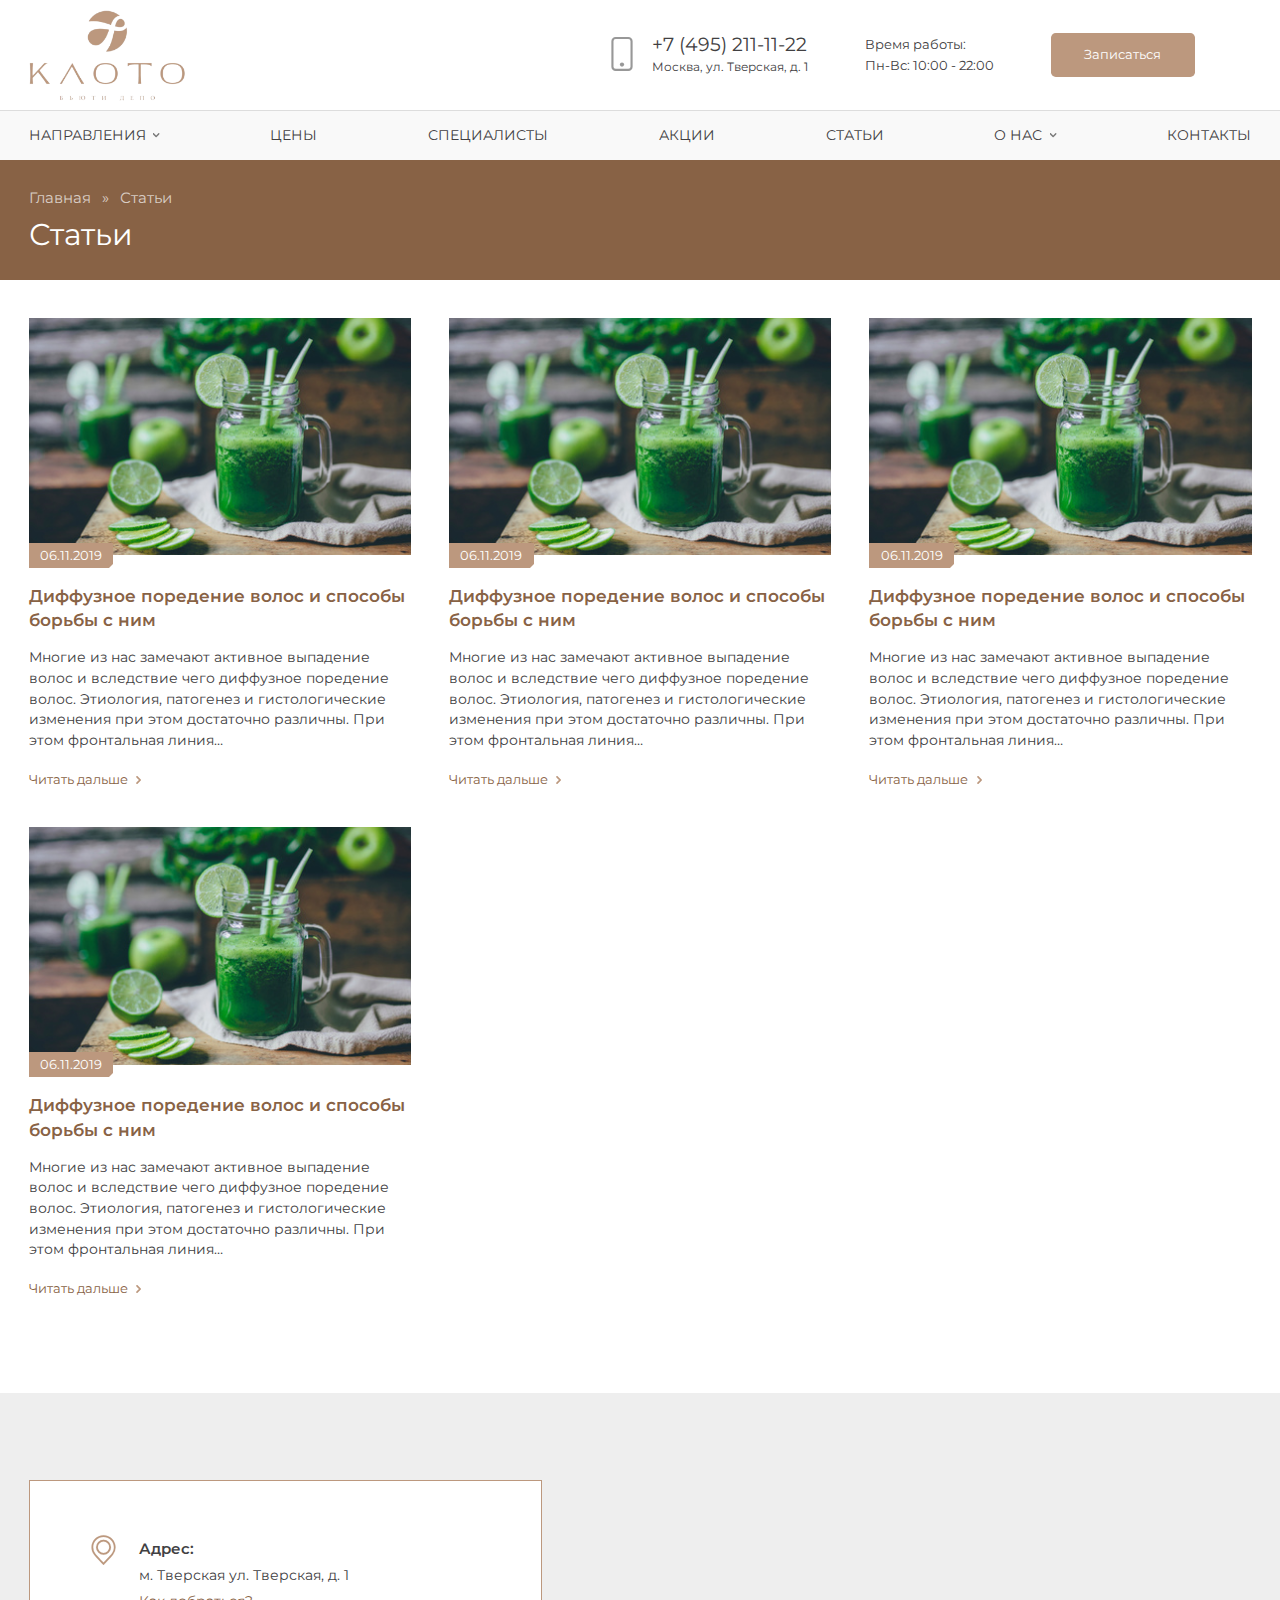
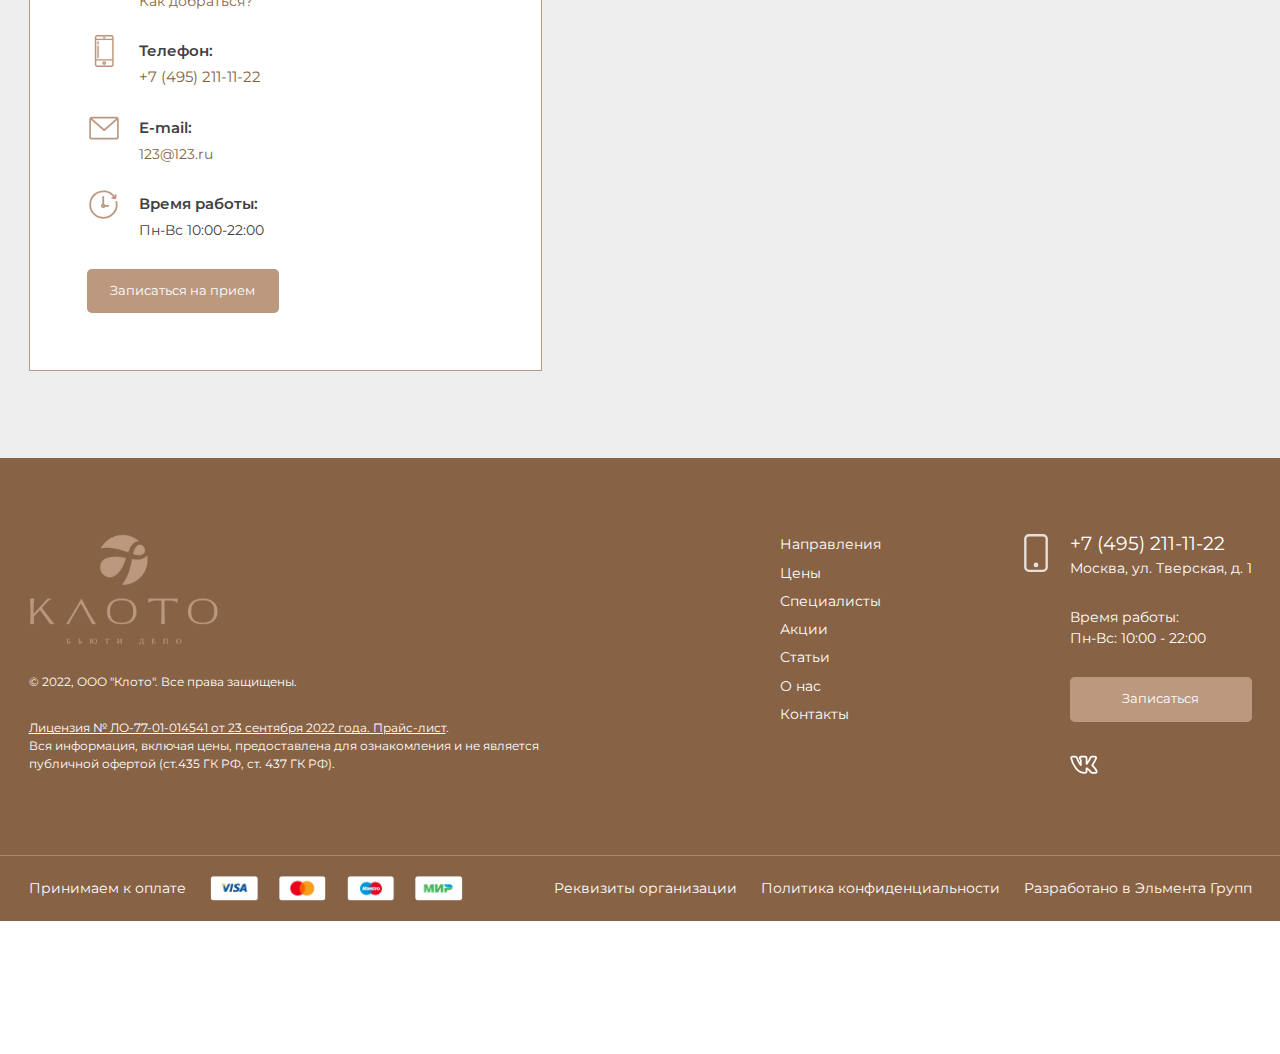
==== public/articles.htm @ b140eaf2 "first commit" ====
<!DOCTYPE html>
<html lang="ru">
    <head>
        <meta charset="utf-8">
        <title>Title</title>
        <meta name="viewport" content="width=device-width, initial-scale=1.0">

        <link rel="preconnect" href="https://fonts.googleapis.com">
        <link rel="preconnect" href="https://fonts.gstatic.com" crossorigin>
        <link href="https://fonts.googleapis.com/css2?family=Montserrat:wght@300;400;500;600;700&display=swap" rel="stylesheet">

        <link rel="stylesheet" href="./css/all.css">
    </head>
    <body>


        <div class="header-block">
            <div class="container inner">
                <a href="/" class="logo">
                    <img src="./img/logo.png" alt="">
                </a>
                <div class="contacts">
                    <div class="item phone-address">
                        <div class="item-inner">
                            <div class="phone">
                                <a href="tel:+74952111122">+7 (495) 211-11-22</a>
                            </div>
                            <div class="address">Москва, ул. Тверская, д. 1</div>
                        </div>
                    </div>
                    <div class="item work-time">
                        <div class="name">Время работы:</div>
                        <div class="value">Пн-Вс: 10:00 - 22:00</div>
                    </div>
                    <div class="item order">
                        <a href="#" data-modal-link="order-form">Записаться</a>
                    </div>

                    <div class="only-mobile">
                        <a href="#" class="mobile-menu-link" data-mobile-menu-toggle>
                            <span></span>
                            <span></span>
                            <span></span>
                        </a>
                    </div>
                </div>
            </div>
        </div>


        <div class="only-mobile">
            <div class="mobile-menu">
                <a href="#" class="close" data-mobile-menu-toggle>
                    <span class="i i-close"></span>
                </a>
                <a href="#" class="logo">
                    <img src="./img/logo.png" alt="">
                </a>
                <div class="menu">
                    <ul>
                        <li class="has-dropdown">
                            <a href="#">Направления</a>
                            <ul class="services">
                                <li><a href="#">Коррекция фигуры</a></li>
                                <li><a href="#">Диетология</a></li>
                                <li><a href="#">Эндокринология</a></li>
                                <li><a href="#">Остеопатия</a></li>
                                <li><a href="#">Гинекология</a></li>
                                <li><a href="#">Подиатрия</a></li>
                                <li><a href="#">Психология</a></li>
                                <li><a href="#">Подология</a></li>
                                <li><a href="#">Инфузионная терапия</a></li>
                                <li><a href="#">Мануальная терапия</a></li>
                                <li><a href="#">Лечебные и диагностические программы</a></li>
                                <li><a href="#">Физиотерапия</a></li>
                                <li><a href="#">ЛФК и реабилитация</a></li>
                                <li><a href="#">Реабилитация после оперативного лечения</a></li>
                                <li><a href="#">Генетика</a></li>
                                <li><a href="#">Медицинский массаж</a></li>
                                <li><a href="#">Косметология</a></li>
                            </ul>
                        </li>
                        <li><a href="#">Цены</a></li>
                        <li><a href="#">Специалисты</a></li>
                        <li><a href="#">Акции</a></li>
                        <li><a href="#">Статьи</a></li>
                        <li class="has-dropdown">
                            <a href="#">О нас</a>
                            <ul>
                                <li><a href="#">Новости</a></li>
                                <li><a href="#">Отзывы</a></li>
                            </ul>
                        </li>
                        <li><a href="#">Контакты</a></li>
                    </ul>
                </div>
                <div class="contacts">
                    <div class="item phone-address">
                        <div class="item-inner">
                            <div class="phone">
                                <a href="tel:+74952111122">+7 (495) 211-11-22</a>
                            </div>
                            <div class="address">Москва, ул. Тверская, д. 1</div>
                        </div>
                    </div>
                    <div class="item work-time">
                        <div class="name">Время работы:</div>
                        <div class="value">Пн-Вс: 10:00 - 22:00</div>
                    </div>
                </div>
            </div>
        </div>


        <div class="menu-block">
            <div class="container inner">
                <div class="menu">
                    <ul>
                        <li class="has-dropdown">
                            <a href="#">Направления</a>
                            <ul class="services">
                                <li><a href="#">Коррекция фигуры</a></li>
                                <li><a href="#">Диетология</a></li>
                                <li><a href="#">Эндокринология</a></li>
                                <li><a href="#">Остеопатия</a></li>
                                <li><a href="#">Гинекология</a></li>
                                <li><a href="#">Подиатрия</a></li>
                                <li><a href="#">Психология</a></li>
                                <li><a href="#">Подология</a></li>
                                <li><a href="#">Инфузионная терапия</a></li>
                                <li><a href="#">Мануальная терапия</a></li>
                                <li><a href="#">Лечебные и диагностические программы</a></li>
                                <li><a href="#">Физиотерапия</a></li>
                                <li><a href="#">ЛФК и реабилитация</a></li>
                                <li><a href="#">Реабилитация после оперативного лечения</a></li>
                                <li><a href="#">Генетика</a></li>
                                <li><a href="#">Медицинский массаж</a></li>
                                <li><a href="#">Косметология</a></li>
                            </ul>
                        </li>
                        <li><a href="#">Цены</a></li>
                        <li><a href="#">Специалисты</a></li>
                        <li><a href="#">Акции</a></li>
                        <li><a href="#">Статьи</a></li>
                        <li class="has-dropdown">
                            <a href="#">О нас</a>
                            <ul>
                                <li><a href="#">Новости</a></li>
                                <li><a href="#">Отзывы</a></li>
                            </ul>
                        </li>
                        <li><a href="#">Контакты</a></li>
                    </ul>
                </div>
            </div>
        </div>


        <div class="page-header-block">
            <div class="container">
                <ul class="breadcrumb">
                    <li><a href="#">Главная</a></li>
                    <li>Статьи</li>
                </ul>
                <h1>Статьи</h1>
            </div>
        </div>


        <div class="articles-page page">
            <div class="container">

                <div class="articles-grid">

                    <div class="articles-grid-item">
                        <div class="img">
                            <a href="#">
                                <img src="./img/article.jpg" alt="">
                            </a>
                        </div>
                        <div class="info">
                            <div class="date">06.11.2019</div>
                            <div class="name">
                                <a href="#">Диффузное поредение волос и способы борьбы с ним</a>
                            </div>
                            <div class="text">
                                Многие из нас замечают активное выпадение волос и вследствие чего диффузное поредение волос. Этиология, патогенез и гистологические изменения при
                                этом достаточно различны. При этом фронтальная линия…
                            </div>
                        </div>
                        <div class="more">
                            <a href="#">Читать дальше</a>
                        </div>
                    </div>

                    <div class="articles-grid-item">
                        <div class="img">
                            <a href="#">
                                <img src="./img/article.jpg" alt="">
                            </a>
                        </div>
                        <div class="info">
                            <div class="date">06.11.2019</div>
                            <div class="name">
                                <a href="#">Диффузное поредение волос и способы борьбы с ним</a>
                            </div>
                            <div class="text">
                                Многие из нас замечают активное выпадение волос и вследствие чего диффузное поредение волос. Этиология, патогенез и гистологические изменения при
                                этом достаточно различны. При этом фронтальная линия…
                            </div>
                        </div>
                        <div class="more">
                            <a href="#">Читать дальше</a>
                        </div>
                    </div>

                    <div class="articles-grid-item">
                        <div class="img">
                            <a href="#">
                                <img src="./img/article.jpg" alt="">
                            </a>
                        </div>
                        <div class="info">
                            <div class="date">06.11.2019</div>
                            <div class="name">
                                <a href="#">Диффузное поредение волос и способы борьбы с ним</a>
                            </div>
                            <div class="text">
                                Многие из нас замечают активное выпадение волос и вследствие чего диффузное поредение волос. Этиология, патогенез и гистологические изменения при
                                этом достаточно различны. При этом фронтальная линия…
                            </div>
                        </div>
                        <div class="more">
                            <a href="#">Читать дальше</a>
                        </div>
                    </div>

                    <div class="articles-grid-item">
                        <div class="img">
                            <a href="#">
                                <img src="./img/article.jpg" alt="">
                            </a>
                        </div>
                        <div class="info">
                            <div class="date">06.11.2019</div>
                            <div class="name">
                                <a href="#">Диффузное поредение волос и способы борьбы с ним</a>
                            </div>
                            <div class="text">
                                Многие из нас замечают активное выпадение волос и вследствие чего диффузное поредение волос. Этиология, патогенез и гистологические изменения при
                                этом достаточно различны. При этом фронтальная линия…
                            </div>
                        </div>
                        <div class="more">
                            <a href="#">Читать дальше</a>
                        </div>
                    </div>

                </div>

            </div>
        </div>


        <div class="contacts-block block" data-block>
            <div class="content">
                <div class="map" data-coords='[55.786761, 37.5568507]'></div>

                <div class="container inner">
                    <div class="info">
                        <div class="main">
                            <div class="contacts-box">
                                <div class="item item-address">
                                    <div class="name">Адрес:</div>
                                    <div class="value">м. Тверская ул. Тверская, д. 1</div>
                                    <a href="#" class="how-reach-toggle">Как добраться?</a>
                                </div>
                                <div class="item item-phone">
                                    <div class="name">Телефон:</div>
                                    <div class="phone">
                                        <a href="tel:+74952111122">+7 (495) 211-11-22</a>
                                    </div>
                                </div>
                                <div class="item item-email">
                                    <div class="name">E-mail:</div>
                                    <div class="value">
                                        <a href="mailto:123@123.ru">123@123.ru</a>
                                    </div>
                                </div>
                                <div class="item item-work-time">
                                    <div class="name">Время работы:</div>
                                    <div class="value">Пн-Вс 10:00-22:00</div>
                                </div>
                            </div>
                            <div class="order flex">
                                <a href="#" class="button" data-modal-link="order-form">Записаться на прием</a>
                            </div>
                        </div>
                        <div class="how-reach">
                            <div class="contacts-box">
                                <div class="item item-car">
                                    <div class="name">На автомобиле</div>
                                    <div class="value">
                                        Из центра едем по 1й Тверской-Ямской, в конце эстакады у Белорусского вокзала съезжаем на дублёр Ленинградского проспекта. Через 600 метров
                                        поворачиваем направо, на ул. Правды. Институт здоровья "Vitality" находится на правой стороне улицы через 100 метров после поворота.
                                    </div>
                                </div>
                                <div class="item item-bus">
                                    <div class="name">Общественным транспортом</div>
                                    <div class="value">
                                        м. Белорусская (кольцевая). Выход №2 на ул. Грузинский Вал. Идём на эстакаду над ЖД путями. Переходим на дублёр Ленинградского проспекта. Идём
                                        вдоль до поворота направо на ул. Правды. Институт здоровья "Vitality" находится через 100 метров по правой стороне улицы.
                                    </div>
                                    <div class="back">
                                        <a href="#" class="how-reach-toggle">Назад к контактам</a>
                                    </div>
                                </div>
                            </div>
                        </div>
                    </div>
                </div>
            </div>
        </div>


        <div class="footer-block block">
            <div class="header">
                <div class="inner container">
                    <div class="info">
                        <a href="#" class="logo">
                            <img src="./img/logo.png" alt="">
                        </a>
                        <div class="copyright">
                            © 2022, ООО "Клото".
                            Все права защищены.
                        </div>
                        <div class="license">
                            <a href="#">Лицензия № ЛО-77-01-014541 от 23 сентября 2022 года. Прайс-лист</a>. <br>
                            Вся информация, включая цены, предоставлена для ознакомления и не является публичной офертой (ст.435 ГК РФ, cт. 437 ГК РФ).
                        </div>
                    </div>
                    <div class="menu">
                        <ul>
                            <li><a href="#">Направления</a></li>
                            <li><a href="#">Цены</a></li>
                            <li><a href="#">Специалисты</a></li>
                            <li><a href="#">Акции</a></li>
                            <li><a href="#">Статьи</a></li>
                            <li><a href="#">О нас</a></li>
                            <li><a href="#">Контакты</a></li>
                        </ul>
                    </div>
                    <div class="contacts">
                        <div class="items">
                            <div class="item phone">
                                <a href="tel:+74952111122">+7 (495) 211-11-22</a>
                            </div>
                            <div class="item address">
                                Москва, ул. Тверская, д. 1
                            </div>
                            <div class="item work-time">
                                <div class="label">Время работы:</div>
                                <div class="value">Пн-Вс: 10:00 - 22:00</div>
                            </div>
                            <div class="item order">
                                <a href="#" class="button" data-modal-link="order-form">Записаться</a>
                            </div>
                            <div class="item social">
                                <a href="#" class="social-vk"></a>
                            </div>
                        </div>
                    </div>
                </div>
            </div>
            <div class="footer">
                <div class="container inner">
                    <div class="payment-methods">
                        <div class="label">Принимаем к оплате</div>
                        <div class="items">
                            <div class="item">
                                <img src="./img/visa.png" alt="">
                            </div>
                            <div class="item">
                                <img src="./img/ma.png" alt="">
                            </div>
                            <div class="item">
                                <img src="./img/ae.png" alt="">
                            </div>
                            <div class="item">
                                <img src="./img/mir.png" alt="">
                            </div>
                        </div>
                    </div>
                    <div class="menu">
                        <ul>
                            <li><a href="#">Реквизиты организации</a></li>
                            <li><a href="#">Политика конфиденциальности</a></li>
                            <li><a href="#">Разработано в Эльмента Групп</a></li>
                        </ul>
                    </div>
                </div>
            </div>
        </div>


        <div data-modal="order-form"
             data-modal-width="650"
             data-modal-title="Записаться на прием"
        >
            <div class="modal-icon">
                <div class="lines"></div>
                <div class="i i-order"></div>
                <div class="lines"></div>
            </div>

            <form action="#" class="order-form">
                <div class="form-group">
                    <input type="text" name="name" placeholder="Ваше имя">
                </div>
                <div class="form-group">
                    <input type="text" name="phone" placeholder="Ваш телефон">
                </div>
                <div class="form-group item-rules">
                    Нажимая на кнопку "Записаться", вы подтверждаете согласие с условиями <a href="#" target="_blank">Политики конфиденциальности</a>
                </div>
                <div class="form-group">
                    <button type="submit">Записаться</button>
                </div>
            </form>
        </div>

        <script src="https://api-maps.yandex.ru/2.1/?apikey=b45157fe-9225-448d-a63f-2ba1bcfaf1ac&lang=ru_RU" type="text/javascript"></script>

        <script src="./js/all.js"></script>
    </body>
</html>
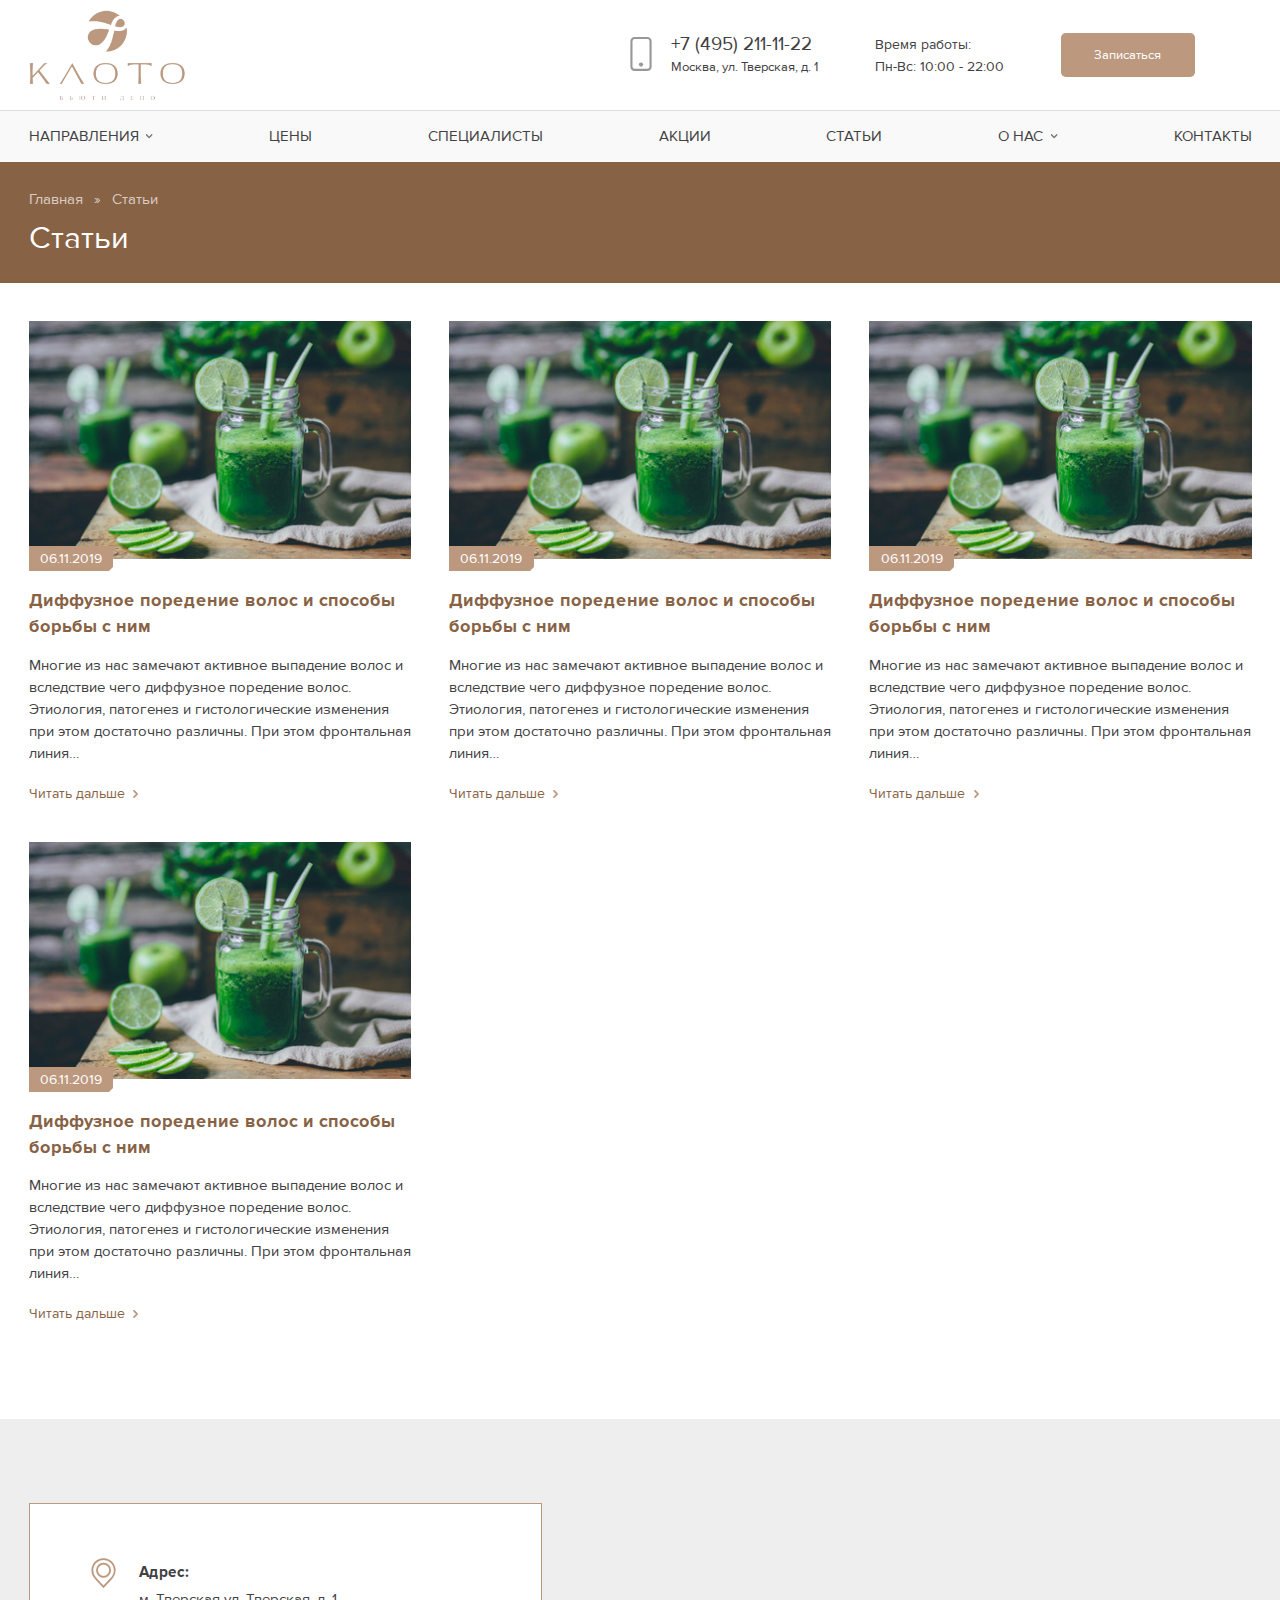
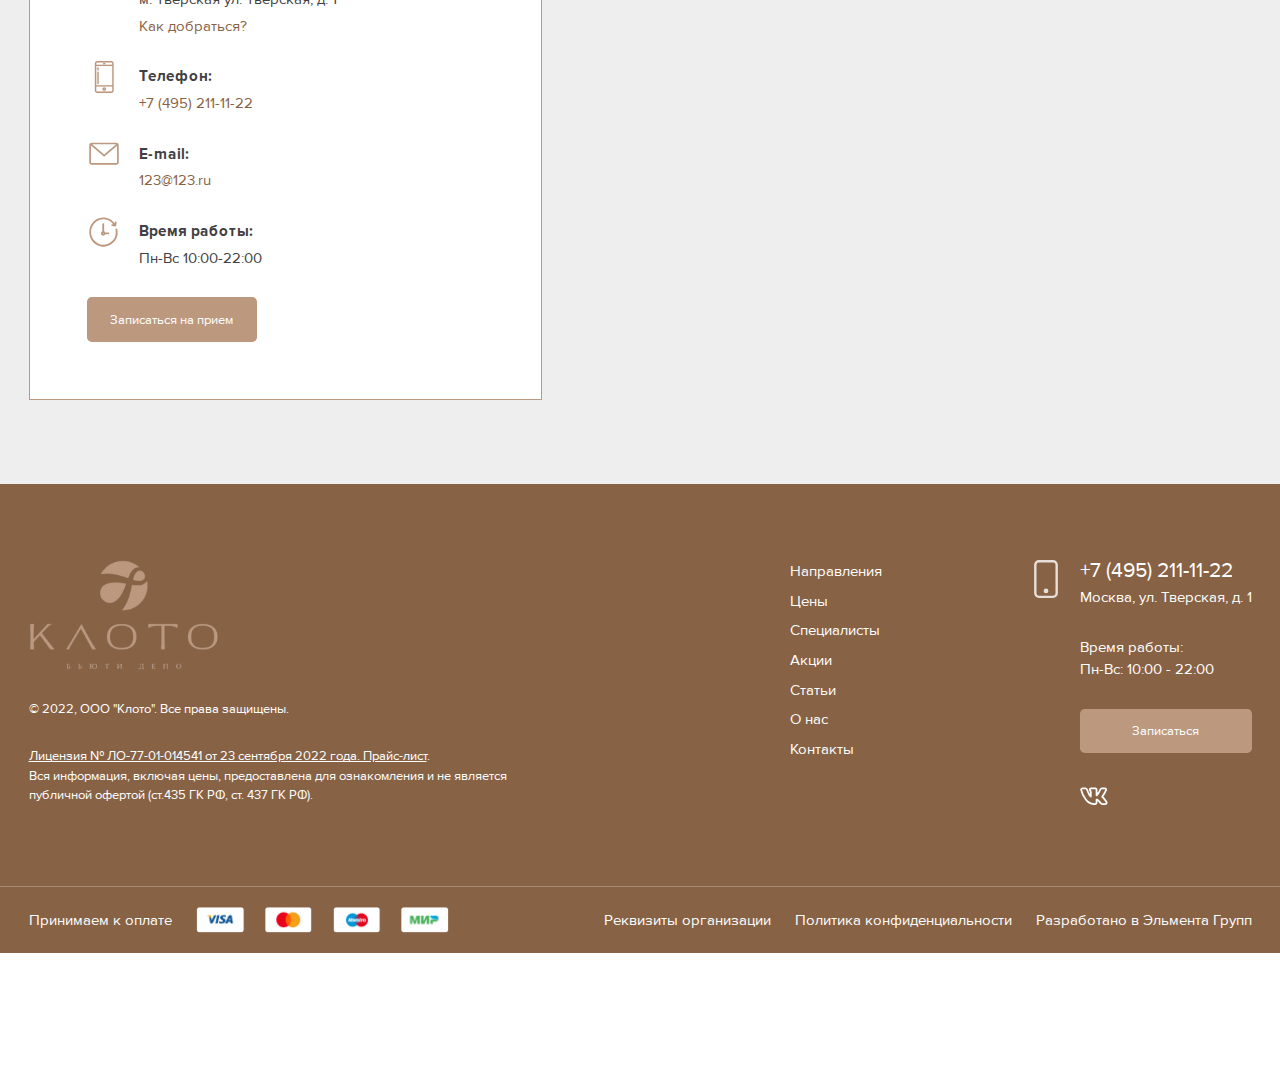
==== commit 96e7ac70: "fixes" ====
--- a/public/articles.htm
+++ b/public/articles.htm
@@ -5,9 +5,7 @@
         <title>Title</title>
         <meta name="viewport" content="width=device-width, initial-scale=1.0">
 
-        <link rel="preconnect" href="https://fonts.googleapis.com">
-        <link rel="preconnect" href="https://fonts.gstatic.com" crossorigin>
-        <link href="https://fonts.googleapis.com/css2?family=Montserrat:wght@300;400;500;600;700&display=swap" rel="stylesheet">
+
 
         <link rel="stylesheet" href="./css/all.css">
     </head>
--- a/public/css/all.css
+++ b/public/css/all.css
@@ -1,3 +1,3 @@
-a,abbr,acronym,address,applet,article,aside,audio,b,big,blockquote,body,canvas,caption,center,cite,code,dd,del,details,dfn,div,dl,dt,em,embed,fieldset,figcaption,figure,footer,form,h1,h2,h3,h4,h5,h6,header,hgroup,html,i,iframe,img,ins,kbd,label,legend,li,mark,menu,nav,object,ol,output,p,pre,q,ruby,s,samp,section,small,span,strike,strong,sub,summary,sup,table,tbody,td,tfoot,th,thead,time,tr,tt,u,ul,var,video{border:0;font-size:100%;font:inherit;margin:0;padding:0;vertical-align:baseline}article,aside,details,figcaption,figure,footer,header,hgroup,menu,nav,section{display:block}body{line-height:1}ol,ul{list-style:none}blockquote,q{quotes:none}blockquote:after,blockquote:before,q:after,q:before{content:"";content:none}table{border-collapse:collapse;border-spacing:0}body{--color-main:#bc987e;--color-main-hover:#ad8364;--color-main-dark:#886245;--color-main-light:#f3dccc;--color-main-light-extra:#fff8f5;--color-dark:#414042}@font-face{font-display:swap;font-family:Open Sans;font-style:normal;font-weight:300;src:local("Open Sans Light"),local("OpenSans-Light"),url("[data-uri]") format("truetype")}@font-face{font-display:swap;font-family:Open Sans;font-style:normal;font-weight:500;src:local("Open Sans Medium"),local("OpenSans-Medium"),url("[data-uri]") format("truetype")}@font-face{font-display:swap;font-family:Open Sans;font-style:normal;font-weight:600;src:local("Open Sans SemiBold"),local("OpenSans-SemiBold"),url("[data-uri]") format("truetype")}@font-face{font-display:swap;font-family:Open Sans;font-style:normal;font-weight:400;src:local("Open Sans Regular"),local("OpenSans-Regular"),url("[data-uri]") format("truetype")}@font-face{font-display:swap;font-family:Open Sans;font-style:normal;font-weight:700;src:local("Open Sans Bold"),local("OpenSans-Bold"),url("[data-uri]") format("truetype")}@font-face{font-display:swap;font-family:Roboto;font-style:normal;font-weight:500;src:local("Roboto Medium"),local("Roboto-Medium"),url("[data-uri]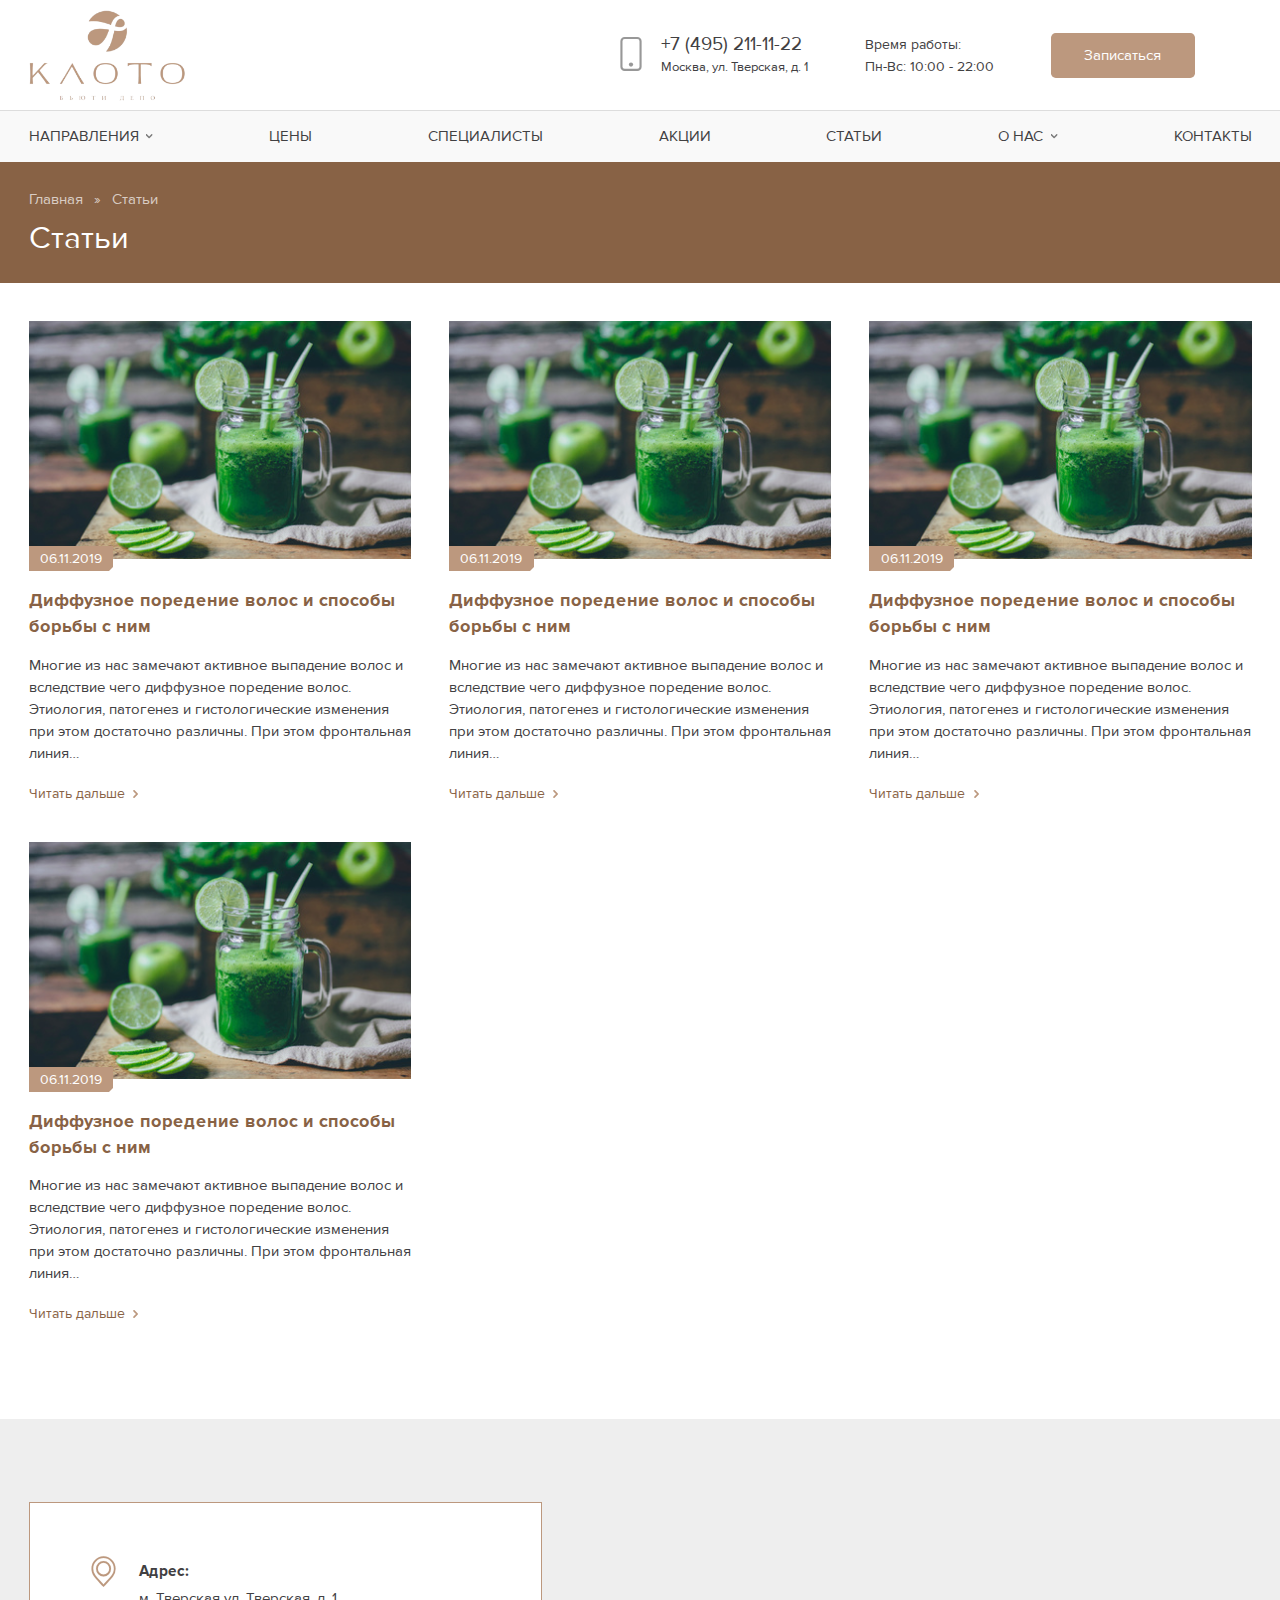
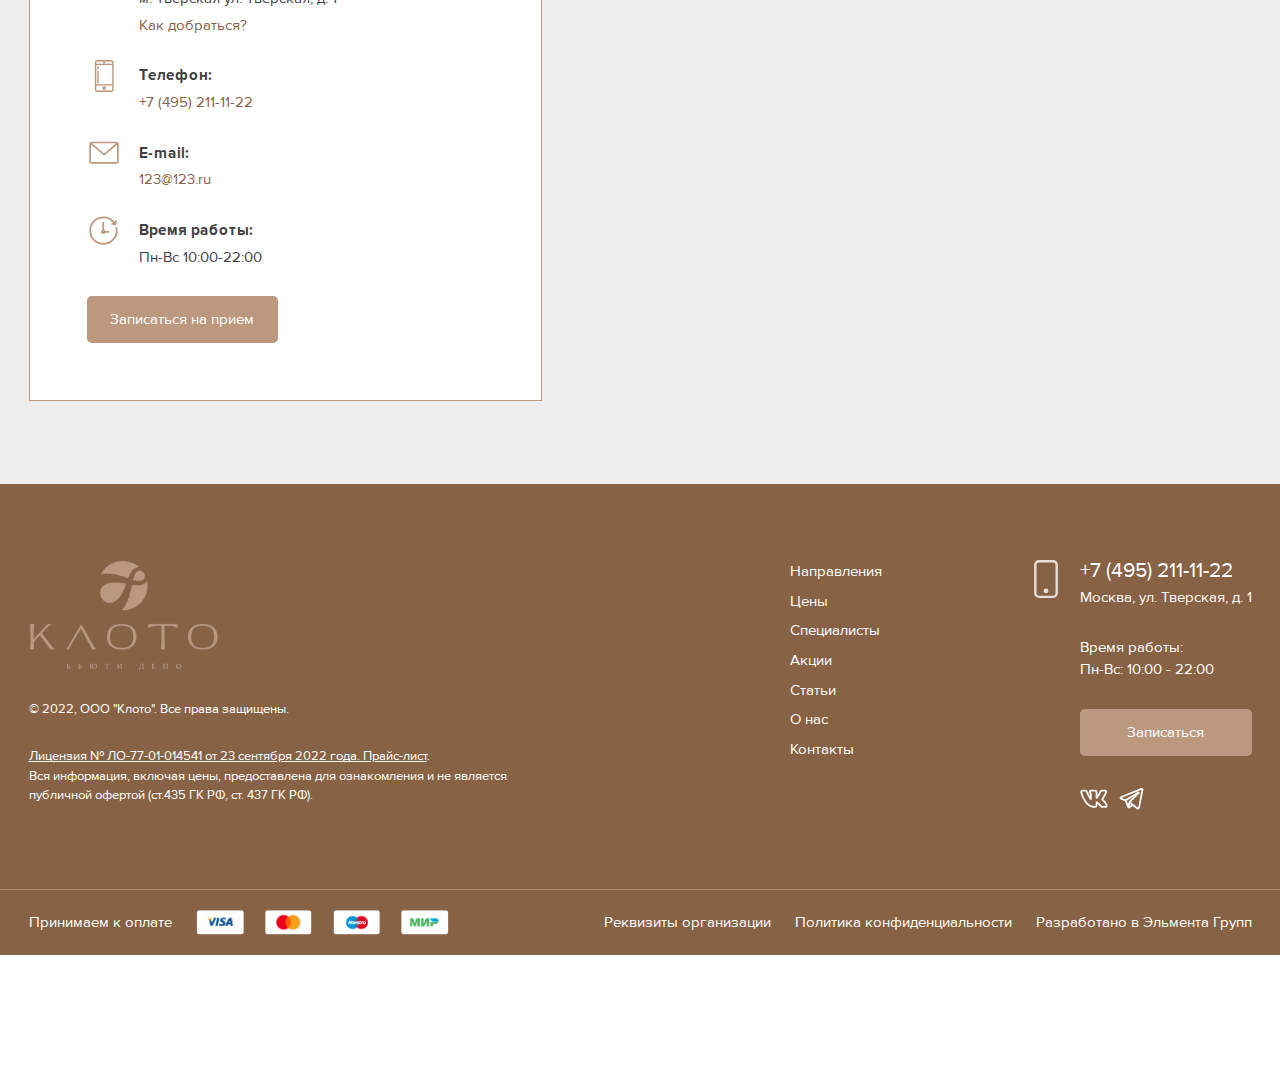
==== commit 0c41a5e2: "fixes" ====
--- a/public/articles.htm
+++ b/public/articles.htm
@@ -365,6 +365,7 @@
                             </div>
                             <div class="item social">
                                 <a href="#" class="social-vk"></a>
+                                <a href="#" class="social-telegram"></a>
                             </div>
                         </div>
                     </div>
--- a/public/css/all.css
+++ b/public/css/all.css
@@ -1,3 +1,3 @@
 a,abbr,acronym,address,applet,article,aside,audio,b,big,blockquote,body,canvas,caption,center,cite,code,dd,del,details,dfn,div,dl,dt,em,embed,fieldset,figcaption,figure,footer,form,h1,h2,h3,h4,h5,h6,header,hgroup,html,i,iframe,img,ins,kbd,label,legend,li,mark,menu,nav,object,ol,output,p,pre,q,ruby,s,samp,section,small,span,strike,strong,sub,summary,sup,table,tbody,td,tfoot,th,thead,time,tr,tt,u,ul,var,video{border:0;font-size:100%;font:inherit;margin:0;padding:0;vertical-align:baseline}article,aside,details,figcaption,figure,footer,header,hgroup,menu,nav,section{display:block}body{line-height:1}ol,ul{list-style:none}blockquote,q{quotes:none}blockquote:after,blockquote:before,q:after,q:before{content:"";content:none}table{border-collapse:collapse;border-spacing:0}body{--color-main:#bc987e;--color-main-hover:#ad8364;--color-main-dark:#886245;--color-main-light:#f3dccc;--color-main-light-extra:#fff8f5;--color-main-light-bg:#f8e8df;--color-dark:#414042}@font-face{font-display:swap;font-family:APCGaramondC;font-style:normal;font-weight:400;src:local("APCGaramondC"),url("[data-uri]") format("truetype")}@font-face{font-display:swap;font-family:Proxima Nova;font-style:normal;font-weight:700;src:local("Proxima Nova Bold"),local("ProximaNova-Bold"),url("[data-uri]") format("truetype")}@font-face{font-display:swap;font-family:Proxima Nova;font-style:normal;font-weight:400;src:local("Proxima Nova Regular"),local("ProximaNova-Regular"),url("[data-uri]") format("truetype")}.i{background-position:50%;background-repeat:no-repeat;background-size:100% 100%;display:block;height:20px;width:20px}.i-order{background-image:url("data:image/svg+xml;charset=utf-8,%3Csvg width='33.736' height='33.736' viewBox='0 -0.11 33.736 33.736' xmlns='http://www.w3.org/2000/svg'%3E%3Cg fill='%23BC987E'%3E%3Cpath d='M1.001 33.519a1 1 0 0 1-.528-1.85c.141-.088 14.151-8.859 17.653-17.833a1 1 0 0 1 1.863.727c-3.745 9.6-17.863 18.434-18.462 18.8a.993.993 0 0 1-.526.156Z'/%3E%3Cpath d='m4.274 30.674-.017-1.09a28.119 28.119 0 0 1 4.178-14.957l.3-.441h3.806l-.923-2.983.293-.4C17.522 3.069 27.203.695 31.105.033a2.261 2.261 0 0 1 2.621 2.408c-1.791 25.095-28.105 28.1-28.371 28.125Zm5.547-14.488a26.983 26.983 0 0 0-3.554 12.23c4.909-.811 23.983-5.3 25.469-26.121a.275.275 0 0 0-.09-.232.224.224 0 0 0-.2-.06c-3.59.608-12.393 2.752-17.614 9.575l.776 2.529a1.607 1.607 0 0 1-1.536 2.079Z'/%3E%3C/g%3E%3C/svg%3E")}.i-certificate{background-image:url("data:image/svg+xml;charset=utf-8,%3Csvg width='30' height='30' fill='none' xmlns='http://www.w3.org/2000/svg'%3E%3Cg clip-path='url(%23a)' fill='%23BC987E'%3E%3Cpath d='M27.316 0H2.685a.477.477 0 0 0-.474.474v29.052c0 .26.215.474.474.474h24.631a.477.477 0 0 0 .474-.474V.474A.477.477 0 0 0 27.316 0Zm-.473 29.053H3.158V.947h23.684v28.106Z'/%3E%3Cpath d='M5.64 14.81h18.72a.477.477 0 0 0 .474-.473.477.477 0 0 0-.473-.474H5.64a.477.477 0 0 0-.474.474c0 .259.215.474.474.474ZM5.64 17.457h18.72a.477.477 0 0 0 .474-.474.477.477 0 0 0-.473-.473H5.64a.477.477 0 0 0-.474.473c0 .26.215.474.474.474ZM5.64 20.053h18.72a.477.477 0 0 0 .474-.474.477.477 0 0 0-.473-.474H5.64a.477.477 0 0 0-.474.474c0 .26.215.474.474.474ZM5.64 22.648h18.72a.477.477 0 0 0 .474-.473.477.477 0 0 0-.473-.474H5.64a.477.477 0 0 0-.474.474c0 .259.215.473.474.473ZM20.078 24.348H9.928a.477.477 0 0 0-.473.473c0 .26.215.474.474.474h10.143c.265 0 .48-.215.48-.474a.477.477 0 0 0-.474-.473ZM10.838 10.693l2.464 1.32a.461.461 0 0 0 .372.032.45.45 0 0 0 .278-.247l1.049-2.23 1.048 2.23c.057.12.158.209.278.247a.477.477 0 0 0 .372-.032l2.464-1.32a.479.479 0 0 0 .202-.631l-1.478-2.937c-.006-.007-.006-.013-.013-.026.26-.467.41-1.004.41-1.579 0-1.774-1.47-3.214-3.283-3.214s-3.285 1.446-3.285 3.214c0 .569.152 1.112.41 1.58-.005.006-.005.012-.012.025l-1.478 2.937a.477.477 0 0 0 .203.631Zm7.472-.625-1.617.871-1.048-2.216c.6-.12 1.143-.405 1.579-.809l1.086 2.154ZM15 3.253c1.289 0 2.337 1.017 2.337 2.267a2.332 2.332 0 0 1-2.336 2.318 2.332 2.332 0 0 1-2.337-2.318c0-1.25 1.048-2.267 2.337-2.267Zm-2.223 4.661c.436.398.98.682 1.58.809l-1.049 2.216-1.617-.871 1.086-2.154Z'/%3E%3C/g%3E%3Cdefs%3E%3CclipPath id='a'%3E%3Cpath fill='%23fff' d='M0 0h30v30H0z'/%3E%3C/clipPath%3E%3C/defs%3E%3C/svg%3E")}.i-health{background-image:url("data:image/svg+xml;charset=utf-8,%3Csvg width='30' height='30' fill='none' xmlns='http://www.w3.org/2000/svg'%3E%3Cg clip-path='url(%23a)'%3E%3Cg clip-path='url(%23b)'%3E%3Cg clip-path='url(%23c)' fill='%23BC987E'%3E%3Cpath d='M29.5 10H20V.5c0-.3-.2-.5-.5-.5h-9c-.3 0-.5.2-.5.5V10H.5c-.3 0-.5.2-.5.5v9c0 .3.2.5.5.5H10v9.5c0 .3.2.5.5.5H16v-1h-5v-9.5c0-.3-.2-.5-.5-.5H1v-8h9.5c.3 0 .5-.2.5-.5V1h8v9.5c0 .3.2.5.5.5H29v8.5h1v-9c0-.3-.2-.5-.5-.5Z'/%3E%3Cpath d='M26.5 21.5h-5c-1.95 0-3.5 1.55-3.5 3.5v5h1v-5c0-1.4 1.1-2.5 2.5-2.5h2V26h1v-3.5h2c1.4 0 2.5 1.1 2.5 2.5v5h1v-5c0-1.95-1.55-3.5-3.5-3.5ZM23.5 21h1c1.4 0 2.5-1.1 2.5-2.5V17c0-1.4-1.1-2.5-2.5-2.5h-1c-1.4 0-2.5 1.1-2.5 2.5v1.5c0 1.4 1.1 2.5 2.5 2.5ZM22 17c0-.85.65-1.5 1.5-1.5h1c.85 0 1.5.65 1.5 1.5v1.5c0 .85-.65 1.5-1.5 1.5h-1c-.85 0-1.5-.65-1.5-1.5V17Z'/%3E%3Cpath d='M21.5 26.5h-1V30h1v-3.5ZM27.5 26.5h-1V30h1v-3.5ZM13 2h-1v1h1V2ZM3 12H2v1h1v-1ZM28 12h-1v1h1v-1ZM3 17H2v1h1v-1ZM13 27h-1v1h1v-1ZM18 2h-1v1h1V2ZM22 8h-1v1h1V8ZM24 8h-1v1h1V8ZM26 8h-1v1h1V8ZM9 8H8v1h1V8ZM7 8H6v1h1V8ZM5 8H4v1h1V8ZM9 21H8v1h1v-1ZM7 21H6v1h1v-1ZM9 23H8v1h1v-1ZM9 25H8v1h1v-1ZM7 23H6v1h1v-1ZM5 21H4v1h1v-1ZM9 6H8v1h1V6ZM9 4H8v1h1V4ZM7 6H6v1h1V6ZM24 6h-1v1h1V6ZM22 6h-1v1h1V6ZM22 4h-1v1h1V4Z'/%3E%3C/g%3E%3C/g%3E%3C/g%3E%3Cdefs%3E%3CclipPath id='a'%3E%3Cpath fill='%23fff' d='M0 0h30v30H0z'/%3E%3C/clipPath%3E%3CclipPath id='b'%3E%3Cpath fill='%23fff' d='M0 0h30v30H0z'/%3E%3C/clipPath%3E%3CclipPath id='c'%3E%3Cpath fill='%23fff' d='M0 0h30v30H0z'/%3E%3C/clipPath%3E%3C/defs%3E%3C/svg%3E")}.i-clock{background-image:url("data:image/svg+xml;charset=utf-8,%3Csvg width='30' height='30' fill='none' xmlns='http://www.w3.org/2000/svg'%3E%3Cpath d='M23.344 29.063h-.469V24.88c0-1.051-.32-2.063-.924-2.925l-4.838-6.9 4.839-6.954a5.133 5.133 0 0 0 .923-2.945V.938h.469a.469.469 0 0 0 0-.938H6.469a.469.469 0 0 0 0 .938h.468v4.218c0 1.058.32 2.076.924 2.945l4.838 6.954-4.837 6.9a5.072 5.072 0 0 0-.925 2.925v4.183H6.47a.469.469 0 0 0 0 .937h16.875a.469.469 0 0 0 0-.938ZM7.875 24.88c0-.857.26-1.683.755-2.387l5.025-7.167a.47.47 0 0 0 0-.537L8.632 7.565a4.199 4.199 0 0 1-.756-2.409V.938h14.063v4.218a4.2 4.2 0 0 1-.756 2.41l-5.025 7.223a.469.469 0 0 0 0 .537l5.026 7.167c.494.704.755 1.53.755 2.387v4.183H7.874V24.88Z' fill='%23BC987E'/%3E%3Cpath d='M17.719 27.188h-.938a.469.469 0 0 0 0 .937h.938a.469.469 0 0 0 0-.938ZM14.906 14.608a.469.469 0 0 0 .397-.218c.104-.157 2.021-2.918 3.292-4.748a.469.469 0 0 0-.385-.736h-6.608a.469.469 0 0 0-.384.736c1.27 1.83 3.188 4.591 3.292 4.748a.469.469 0 0 0 .396.218Zm2.408-4.764c-1.342 1.93-2.042 2.94-2.408 3.47-.366-.53-1.065-1.54-2.407-3.47h4.815Z' fill='%23BC987E'/%3E%3Cpath d='M18.211 19.887a.469.469 0 0 0-.384-.2h-5.842a.469.469 0 0 0-.383.2l-2.205 3.144a3.205 3.205 0 0 0-.585 1.85v2.775c0 .26.21.469.47.469h5.624a.469.469 0 0 0 0-.938H9.75V24.88c0-.47.143-.924.415-1.31l2.064-2.945h5.354l2.065 2.944c.271.387.415.84.415 1.311v2.308h-.47a.469.469 0 0 0 0 .937h.938c.26 0 .47-.21.47-.469V24.88c0-.664-.203-1.303-.586-1.849l-2.204-3.144ZM19.247 7.885a.467.467 0 0 0 .652-.117l.514-.738c.384-.553.587-1.2.587-1.874v-.468a.469.469 0 0 0-.937 0v.468c0 .481-.145.944-.42 1.339l-.513.737a.469.469 0 0 0 .117.653ZM20.531 3.281c.26 0 .469-.21.469-.469v-.468a.469.469 0 0 0-.938 0v.469c0 .258.21.468.47.468Z' fill='%23BC987E'/%3E%3C/svg%3E")}.i-doctor{background-image:url("data:image/svg+xml;charset=utf-8,%3Csvg width='30' height='30' fill='none' xmlns='http://www.w3.org/2000/svg'%3E%3Cg clip-path='url(%23a)'%3E%3Cg clip-path='url(%23b)' fill='%23BC987E'%3E%3Cpath d='M29.135 28.994h-3.42v-1.03c0-2.361-.629-4.183-1.87-5.415-1.582-1.571-3.57-1.575-3.65-1.575h-2.519V19.37c1.61-.667 2.627-1.777 3.248-2.74.968-1.503 1.186-2.95 1.195-3.01a.497.497 0 0 0 .005-.073v-.107c.353-.088.66-.27.905-.54.712-.789.67-2.033.62-2.531a1.303 1.303 0 0 0-.497-.92c-.312-.244-.707-.33-1.028-.353v-4.3c0-1.582-.654-2.64-2-3.233-.24-.106-.356-.253-.378-.478-.021-.209.047-.398.047-.398a.503.503 0 0 0-.827-.536c-.719.729-1.436.742-2.991.703-1.014-.026-2.275-.058-3.936.18-2.29.327-3.307 1.743-3.756 2.873a6.103 6.103 0 0 0-.415 2.332v2.857c-.322.023-.719.108-1.033.353a1.303 1.303 0 0 0-.496.92c-.05.498-.092 1.742.62 2.53.247.274.559.457.917.543v.105c0 .024.002.049.005.072.009.061.227 1.508 1.195 3.01.62.963 1.638 2.074 3.248 2.74v1.606H9.808c-.087 0-2.07.004-3.653 1.575-1.242 1.232-1.871 3.054-1.871 5.414v1.031H.865a.503.503 0 1 0 0 1.006h28.27a.503.503 0 1 0 0-1.006Zm-4.425-1.03v1.03H18.07V21.98h2.037v1.95c-.432.156-.788.486-1.024.96a2.856 2.856 0 0 0-.27.88.5.5 0 0 0-.002.056v1.369a.503.503 0 1 0 1.006 0v-1.336c.022-.146.171-.945.793-1.021.622.076.772.873.794 1.021v1.336a.503.503 0 1 0 1.006 0v-1.37a.5.5 0 0 0-.003-.056 2.859 2.859 0 0 0-.27-.879c-.236-.474-.59-.804-1.024-.96V22.12a4.477 4.477 0 0 1 2.022 1.142c1.044 1.036 1.574 2.618 1.574 4.7ZM15 24.147c.83 0 1.574-.38 2.065-.976v5.822h-4.164V23.13A2.672 2.672 0 0 0 15 24.148Zm7.648-13.678c.06.586-.005 1.355-.366 1.755a.797.797 0 0 1-.158.134v-2.253c.156.018.312.058.411.136.048.038.1.094.113.228ZM9.218 4.278c.51-1.284 1.508-2.041 2.963-2.25 1.578-.225 2.793-.194 3.768-.17 1.138.03 2.044.052 2.862-.356.12.387.394.754.906.98.982.433 1.4 1.125 1.4 2.313v2.812c-.884-.078-1.542-.368-1.957-.867-.75-.901-.512-2.236-.51-2.248a.503.503 0 0 0-.888-.407c-.911 1.151-2.212 1.588-3.865 1.298-1.302-.228-2.34-.837-2.35-.842a.503.503 0 0 0-.74.291C10.363 6.35 9.457 6.95 8.873 7.185v-.987c-.002-.009-.048-.932.344-1.92Zm-1.512 7.947c-.36-.4-.426-1.169-.366-1.755.014-.134.065-.19.113-.228.102-.08.263-.12.423-.138v2.263a.785.785 0 0 1-.17-.143Zm2.236 3.89a7.517 7.517 0 0 1-1.06-2.61V8.243c.689-.195 1.977-.787 2.692-2.558.48.224 1.24.525 2.12.684 1.547.278 2.89.01 3.95-.775.073.56.27 1.216.736 1.78.608.738 1.528 1.155 2.738 1.243v4.888a7.514 7.514 0 0 1-1.06 2.61c-1.128 1.73-2.814 2.682-5.011 2.828h-.094c-2.197-.146-3.883-1.098-5.01-2.828Zm4.962 3.833.033.001h.159a8.573 8.573 0 0 0 1.574-.247v1.771c0 .92-.75 1.67-1.67 1.67-.921 0-1.67-.75-1.67-1.67v-1.77a8.575 8.575 0 0 0 1.574.245Zm-5.292 5.023a.884.884 0 0 1 0 1.766.884.884 0 0 1 0-1.766ZM5.29 27.963c0-4.539 2.55-5.635 3.819-5.899v1.97a1.892 1.892 0 0 0-1.386 1.82c0 1.041.847 1.889 1.889 1.889s1.89-.848 1.89-1.89c0-.867-.589-1.6-1.387-1.82V21.98h1.78v7.014H5.29v-1.03Z'/%3E%3Cpath d='M11.43 9.964a.6.6 0 1 0 0-1.2.6.6 0 0 0 0 1.2ZM18.571 9.965a.6.6 0 1 0 0-1.2.6.6 0 0 0 0 1.2ZM18.119 15.585a.503.503 0 1 0-.783-.632c-.006.007-.61.667-2.212.667-1.664 0-2.475-.691-2.514-.726a.503.503 0 0 0-.675.746c.044.04 1.104.985 3.19.985 2.093 0 2.908-.934 2.994-1.04ZM14.87 12.9h.26c.665 0 1.207-.54 1.207-1.207a.503.503 0 1 0-1.006 0c0 .111-.09.202-.201.202h-.26a.202.202 0 0 1-.2-.202.503.503 0 1 0-1.007 0c0 .666.542 1.208 1.207 1.208ZM9.612 26.167a.313.313 0 1 0 0-.626.313.313 0 0 0 0 .626Z'/%3E%3C/g%3E%3C/g%3E%3Cdefs%3E%3CclipPath id='a'%3E%3Cpath fill='%23fff' d='M0 0h30v30H0z'/%3E%3C/clipPath%3E%3CclipPath id='b'%3E%3Cpath fill='%23fff' d='M0 0h30v30H0z'/%3E%3C/clipPath%3E%3C/defs%3E%3C/svg%3E")}.i-star{background-image:url("data:image/svg+xml;charset=utf-8,%3Csvg xmlns='http://www.w3.org/2000/svg' viewBox='0 0 47.94 47.94' style='enable-background:new 0 0 47.94 47.94' xml:space='preserve'%3E%3Cpath style='fill:%23bc987e' d='m26.285 2.486 5.407 10.956a2.58 2.58 0 0 0 1.944 1.412l12.091 1.757c2.118.308 2.963 2.91 1.431 4.403l-8.749 8.528a2.582 2.582 0 0 0-.742 2.285l2.065 12.042c.362 2.109-1.852 3.717-3.746 2.722l-10.814-5.685a2.585 2.585 0 0 0-2.403 0l-10.814 5.685c-1.894.996-4.108-.613-3.746-2.722l2.065-12.042a2.582 2.582 0 0 0-.742-2.285L.783 21.014c-1.532-1.494-.687-4.096 1.431-4.403l12.091-1.757a2.58 2.58 0 0 0 1.944-1.412l5.407-10.956c.946-1.919 3.682-1.919 4.629 0z'/%3E%3C/svg%3E")}.i-star-grey{background-image:url("data:image/svg+xml;charset=utf-8,%3Csvg xmlns='http://www.w3.org/2000/svg' viewBox='0 0 47.94 47.94' style='enable-background:new 0 0 47.94 47.94' xml:space='preserve'%3E%3Cpath style='fill:%23ddd' d='m26.285 2.486 5.407 10.956a2.58 2.58 0 0 0 1.944 1.412l12.091 1.757c2.118.308 2.963 2.91 1.431 4.403l-8.749 8.528a2.582 2.582 0 0 0-.742 2.285l2.065 12.042c.362 2.109-1.852 3.717-3.746 2.722l-10.814-5.685a2.585 2.585 0 0 0-2.403 0l-10.814 5.685c-1.894.996-4.108-.613-3.746-2.722l2.065-12.042a2.582 2.582 0 0 0-.742-2.285L.783 21.014c-1.532-1.494-.687-4.096 1.431-4.403l12.091-1.757a2.58 2.58 0 0 0 1.944-1.412l5.407-10.956c.946-1.919 3.682-1.919 4.629 0z'/%3E%3C/svg%3E")}.i-info{background-image:url("data:image/svg+xml;charset=utf-8,%3Csvg xmlns='http://www.w3.org/2000/svg' viewBox='0 0 258.427 258.427' style='enable-background:new 0 0 258.427 258.427' xml:space='preserve'%3E%3Cpath d='M170.039 202.929h-13.076v-86.353c0-15.301-12.448-27.749-27.749-27.749h-23.37c-15.301 0-27.749 12.448-27.749 27.749 0 13.812 10.143 25.298 23.37 27.404v58.948H88.388c-15.301 0-27.749 12.448-27.749 27.749s12.448 27.749 27.749 27.749h81.65c15.301 0 27.749-12.448 27.749-27.749s-12.448-27.748-27.748-27.748zm0 37.498h-81.65c-5.376 0-9.749-4.373-9.749-9.749s4.373-9.749 9.749-9.749h22.076a9 9 0 0 0 9-9v-76.604a9 9 0 0 0-9-9h-4.621c-5.376 0-9.749-4.373-9.749-9.749s4.373-9.749 9.749-9.749h23.37c5.376 0 9.749 4.373 9.749 9.749v95.353a9 9 0 0 0 9 9h22.076c5.376 0 9.749 4.373 9.749 9.749s-4.373 9.749-9.749 9.749zM129.213 72.627c20.023 0 36.313-16.29 36.313-36.313S149.237 0 129.213 0 92.9 16.29 92.9 36.313s16.29 36.314 36.313 36.314zm0-54.627c10.098 0 18.313 8.216 18.313 18.313s-8.216 18.313-18.313 18.313S110.9 46.411 110.9 36.313 119.116 18 129.213 18z' fill='%23BC987E'/%3E%3C/svg%3E")}.i-message{background-image:url("data:image/svg+xml;charset=utf-8,%3Csvg xmlns='http://www.w3.org/2000/svg' viewBox='0 0 458 458' style='enable-background:new 0 0 458 458' xml:space='preserve'%3E%3Cpath d='M428 41.533H30c-16.568 0-30 13.432-30 30v252c0 16.568 13.432 30 30 30h132.1l43.942 52.243a30 30 0 0 0 45.918.001l43.942-52.243H428c16.569 0 30-13.432 30-30v-252c0-16.569-13.431-30.001-30-30.001zm0 282H281.933L229 386.465l-52.932-62.932H30v-252h398v252z' fill='%23BC987E'/%3E%3Cpath d='M85.402 156.999h137c8.284 0 15-6.716 15-15s-6.716-15-15-15h-137c-8.284 0-15 6.716-15 15s6.716 15 15 15zM71 233.999c0 8.284 6.716 15 15 15h286c8.284 0 15-6.716 15-15s-6.716-15-15-15H86c-8.284 0-15 6.716-15 15z' fill='%23BC987E'/%3E%3C/svg%3E")}.i-warning{background-image:url("data:image/svg+xml;charset=utf-8,%3Csvg xmlns='http://www.w3.org/2000/svg' viewBox='0 0 486.463 486.463' style='enable-background:new 0 0 486.463 486.463' xml:space='preserve'%3E%3Cpath d='M243.225 333.382c-13.6 0-25 11.4-25 25s11.4 25 25 25c13.1 0 25-11.4 24.4-24.4.6-14.3-10.7-25.6-24.4-25.6z' fill='%23fff'/%3E%3Cpath d='M474.625 421.982c15.7-27.1 15.8-59.4.2-86.4l-156.6-271.2c-15.5-27.3-43.5-43.5-74.9-43.5s-59.4 16.3-74.9 43.4l-156.8 271.5c-15.6 27.3-15.5 59.8.3 86.9 15.6 26.8 43.5 42.9 74.7 42.9h312.8c31.3 0 59.4-16.3 75.2-43.6zm-34-19.6c-8.7 15-24.1 23.9-41.3 23.9h-312.8c-17 0-32.3-8.7-40.8-23.4-8.6-14.9-8.7-32.7-.1-47.7l156.8-271.4c8.5-14.9 23.7-23.7 40.9-23.7 17.1 0 32.4 8.9 40.9 23.8l156.7 271.4c8.4 14.6 8.3 32.2-.3 47.1z' fill='%23fff'/%3E%3Cpath d='M237.025 157.882c-11.9 3.4-19.3 14.2-19.3 27.3.6 7.9 1.1 15.9 1.7 23.8 1.7 30.1 3.4 59.6 5.1 89.7.6 10.2 8.5 17.6 18.7 17.6s18.2-7.9 18.7-18.2c0-6.2 0-11.9.6-18.2 1.1-19.3 2.3-38.6 3.4-57.9.6-12.5 1.7-25 2.3-37.5 0-4.5-.6-8.5-2.3-12.5-5.1-11.2-17-16.9-28.9-14.1z' fill='%23fff'/%3E%3C/svg%3E")}.i-doctor2{background-image:url("data:image/svg+xml;charset=utf-8,%3Csvg xmlns='http://www.w3.org/2000/svg' viewBox='0 0 180.146 180.146' style='enable-background:new 0 0 180.146 180.146' xml:space='preserve'%3E%3Cpath fill='%23BC987E' d='M89.948 76.96c21.217 0 38.478-17.261 38.478-38.478C128.427 17.263 111.165 0 89.948 0c-21.218 0-38.48 17.263-38.48 38.482 0 21.217 17.262 38.478 38.48 38.478zm0-61.96c12.946 0 23.478 10.534 23.478 23.482 0 12.946-10.532 23.478-23.478 23.478-12.947 0-23.481-10.532-23.481-23.478C66.468 25.534 77.001 15 89.948 15zM105.79 83.46H74.358c-20.67 0-37.486 16.817-37.486 37.488v51.698a7.5 7.5 0 0 0 15 0v-51.698c0-8.883 5.177-16.577 12.672-20.229l18.029 46.942v24.945a7.5 7.5 0 0 0 15 0V147.66l18.029-46.941c7.494 3.651 12.672 11.347 12.672 20.229v51.698a7.5 7.5 0 0 0 7.5 7.5 7.5 7.5 0 0 0 7.5-7.5v-51.698c0-20.671-16.815-37.488-37.484-37.488zm-15.717 41.893L79.744 98.46h20.658l-10.329 26.893z'/%3E%3C/svg%3E")}.i-search{background-image:url("data:image/svg+xml;charset=utf-8,%3Csvg xmlns='http://www.w3.org/2000/svg' viewBox='0 0 487.95 487.95' style='enable-background:new 0 0 487.95 487.95' xml:space='preserve'%3E%3Cpath d='m481.8 453-140-140.1c27.6-33.1 44.2-75.4 44.2-121.6C386 85.9 299.5.2 193.1.2S0 86 0 191.4s86.5 191.1 192.9 191.1c45.2 0 86.8-15.5 119.8-41.4l140.5 140.5c8.2 8.2 20.4 8.2 28.6 0 8.2-8.2 8.2-20.4 0-28.6zM41 191.4c0-82.8 68.2-150.1 151.9-150.1s151.9 67.3 151.9 150.1-68.2 150.1-151.9 150.1S41 274.1 41 191.4z' fill='%23BC987E'/%3E%3C/svg%3E")}.i-message-white{background-image:url("data:image/svg+xml;charset=utf-8,%3Csvg width='1024' height='1024' xmlns='http://www.w3.org/2000/svg' class='icon'%3E%3Cpath d='M464 512a48 48 0 1 0 96 0 48 48 0 1 0-96 0zm200 0a48 48 0 1 0 96 0 48 48 0 1 0-96 0zm-400 0a48 48 0 1 0 96 0 48 48 0 1 0-96 0zm661.2-173.6c-22.6-53.7-55-101.9-96.3-143.3a444.35 444.35 0 0 0-143.3-96.3C630.6 75.7 572.2 64 512 64h-2c-60.6.3-119.3 12.3-174.5 35.9a445.35 445.35 0 0 0-142 96.5c-40.9 41.3-73 89.3-95.2 142.8-23 55.4-34.6 114.3-34.3 174.9A449.4 449.4 0 0 0 112 714v152a46 46 0 0 0 46 46h152.1A449.4 449.4 0 0 0 510 960h2.1c59.9 0 118-11.6 172.7-34.3a444.48 444.48 0 0 0 142.8-95.2c41.3-40.9 73.8-88.7 96.5-142 23.6-55.2 35.6-113.9 35.9-174.5.3-60.9-11.5-120-34.8-175.6zm-151.1 438C704 845.8 611 884 512 884h-1.7c-60.3-.3-120.2-15.3-173.1-43.5l-8.4-4.5H188V695.2l-4.5-8.4C155.3 633.9 140.3 574 140 513.7c-.4-99.7 37.7-193.3 107.6-263.8 69.8-70.5 163.1-109.5 262.8-109.9h1.7c50 0 98.5 9.7 144.2 28.9 44.6 18.7 84.6 45.6 119 80 34.3 34.3 61.3 74.4 80 119 19.4 46.2 29.1 95.2 28.9 145.8-.6 99.6-39.7 192.9-110.1 262.7z' fill='%23fff'/%3E%3C/svg%3E")}.i-close{background-image:url("data:image/svg+xml;charset=utf-8,%3Csvg width='24' height='24' fill='none' xmlns='http://www.w3.org/2000/svg'%3E%3Cpath d='M6.226 4.811A1 1 0 0 0 4.81 6.225L10.586 12l-5.774 5.775a1 1 0 1 0 1.414 1.414L12 13.414l5.775 5.775a1 1 0 0 0 1.414-1.414L13.415 12l5.774-5.775a1 1 0 1 0-1.414-1.414L12 10.586 6.226 4.81Z' fill='%23000'/%3E%3C/svg%3E")}.i-doctor3{background-image:url("data:image/svg+xml;charset=utf-8,%3Csvg xmlns='http://www.w3.org/2000/svg' viewBox='0 0 512 512'%3E%3Cg fill='%23fff'%3E%3Cpath d='M256 255.4c-135.1 0-245 101-245 225.2 0 11.3 9.1 20.4 20.4 20.4 11.3 0 20.4-9.1 20.4-20.4 0-101.6 91.6-184.3 204.2-184.3S460.2 379 460.2 480.6c0 11.3 9.1 20.4 20.4 20.4 11.3 0 20.4-9.1 20.4-20.4 0-124.2-109.9-225.2-245-225.2zM256 240.7c65.7 0 119.2-51.5 119.2-114.8C375.2 62.5 321.7 11 256 11c-65.8 0-119.3 51.5-119.3 114.8S190.2 240.7 256 240.7zm0-188.9c43.2 0 78.4 33.2 78.4 74s-35.2 74-78.4 74-78.4-33.2-78.4-74 35.2-74 78.4-74z'/%3E%3Cpath d='M377.4 391.9h-45v-43.7c0-11.3-9.1-20.4-20.4-20.4-11.3 0-20.4 9.1-20.4 20.4v43.7h-45c-11.3 0-20.4 9.1-20.4 20.4 0 11.3 9.1 20.4 20.4 20.4h45v43.7c0 11.3 9.1 20.4 20.4 20.4 11.3 0 20.4-9.1 20.4-20.4v-43.7h45c11.3 0 20.4-9.1 20.4-20.4 0-11.3-9.2-20.4-20.4-20.4z'/%3E%3C/g%3E%3C/svg%3E")}/*! jQuery UI - v1.13.1 - 2022-05-21
 * http://jqueryui.com
-* Copyright jQuery Foundation and other contributors; Licensed MIT */.ui-draggable-handle{-ms-touch-action:none;touch-action:none}.ui-helper-hidden{display:none}.ui-helper-hidden-accessible{border:0;clip:rect(0 0 0 0);height:1px;margin:-1px;overflow:hidden;padding:0;position:absolute;width:1px}.ui-helper-reset{margin:0;padding:0;border:0;outline:0;line-height:1.3;text-decoration:none;font-size:100%;list-style:none}.ui-helper-clearfix:after,.ui-helper-clearfix:before{content:"";display:table;border-collapse:collapse}.ui-helper-clearfix:after{clear:both}.ui-helper-zfix{width:100%;height:100%;top:0;left:0;position:absolute;opacity:0;-ms-filter:"alpha(opacity=0)"}.ui-front{z-index:100}.ui-state-disabled{cursor:default!important;pointer-events:none}.ui-icon{display:inline-block;vertical-align:middle;margin-top:-.25em;position:relative;text-indent:-99999px;overflow:hidden;background-repeat:no-repeat}.ui-widget-icon-block{left:50%;margin-left:-8px;display:block}.ui-widget-overlay{position:fixed;top:0;left:0;width:100%;height:100%}.ui-resizable{position:relative}.ui-resizable-handle{position:absolute;font-size:.1px;display:block;-ms-touch-action:none;touch-action:none}.ui-resizable-autohide .ui-resizable-handle,.ui-resizable-disabled .ui-resizable-handle{display:none}.ui-resizable-n{cursor:n-resize;height:7px;width:100%;top:-5px;left:0}.ui-resizable-s{cursor:s-resize;height:7px;width:100%;bottom:-5px;left:0}.ui-resizable-e{cursor:e-resize;width:7px;right:-5px;top:0;height:100%}.ui-resizable-w{cursor:w-resize;width:7px;left:-5px;top:0;height:100%}.ui-resizable-se{cursor:se-resize;width:12px;height:12px;right:1px;bottom:1px}.ui-resizable-sw{cursor:sw-resize;width:9px;height:9px;left:-5px;bottom:-5px}.ui-resizable-nw{cursor:nw-resize;width:9px;height:9px;left:-5px;top:-5px}.ui-resizable-ne{cursor:ne-resize;width:9px;height:9px;right:-5px;top:-5px}.ui-button{padding:.4em 1em;display:inline-block;position:relative;line-height:normal;margin-right:.1em;cursor:pointer;vertical-align:middle;text-align:center;-webkit-user-select:none;-moz-user-select:none;-ms-user-select:none;user-select:none;overflow:visible}.ui-button,.ui-button:active,.ui-button:hover,.ui-button:link,.ui-button:visited{text-decoration:none}.ui-button-icon-only{width:2em;box-sizing:border-box;text-indent:-9999px;white-space:nowrap}input.ui-button.ui-button-icon-only{text-indent:0}.ui-button-icon-only .ui-icon{position:absolute;top:50%;left:50%;margin-top:-8px;margin-left:-8px}.ui-button.ui-icon-notext .ui-icon{padding:0;width:2.1em;height:2.1em;text-indent:-9999px;white-space:nowrap}input.ui-button.ui-icon-notext .ui-icon{width:auto;height:auto;text-indent:0;white-space:normal;padding:.4em 1em}button.ui-button::-moz-focus-inner,input.ui-button::-moz-focus-inner{border:0;padding:0}.ui-controlgroup{vertical-align:middle;display:inline-block}.ui-controlgroup>.ui-controlgroup-item{float:left;margin-left:0;margin-right:0}.ui-controlgroup>.ui-controlgroup-item.ui-visual-focus,.ui-controlgroup>.ui-controlgroup-item:focus{z-index:9999}.ui-controlgroup-vertical>.ui-controlgroup-item{display:block;float:none;width:100%;margin-top:0;margin-bottom:0;text-align:left}.ui-controlgroup-vertical .ui-controlgroup-item{box-sizing:border-box}.ui-controlgroup .ui-controlgroup-label{padding:.4em 1em}.ui-controlgroup .ui-controlgroup-label span{font-size:80%}.ui-controlgroup-horizontal .ui-controlgroup-label+.ui-controlgroup-item{border-left:none}.ui-controlgroup-vertical .ui-controlgroup-label+.ui-controlgroup-item{border-top:none}.ui-controlgroup-horizontal .ui-controlgroup-label.ui-widget-content{border-right:none}.ui-controlgroup-vertical .ui-controlgroup-label.ui-widget-content{border-bottom:none}.ui-controlgroup-vertical .ui-spinner-input{width:75%;width:calc(100% - 2.4em)}.ui-controlgroup-vertical .ui-spinner .ui-spinner-up{border-top-style:solid}.ui-checkboxradio-label .ui-icon-background{box-shadow:inset 1px 1px 1px #ccc;border-radius:.12em;border:none}.ui-checkboxradio-radio-label .ui-icon-background{width:16px;height:16px;border-radius:1em;overflow:visible;border:none}.ui-checkboxradio-radio-label.ui-checkboxradio-checked .ui-icon,.ui-checkboxradio-radio-label.ui-checkboxradio-checked:hover .ui-icon{background-image:none;width:8px;height:8px;border-width:4px;border-style:solid}.ui-checkboxradio-disabled{pointer-events:none}.ui-dialog{position:absolute;top:0;left:0;padding:.2em;outline:0}.ui-dialog .ui-dialog-titlebar{padding:.4em 1em;position:relative}.ui-dialog .ui-dialog-title{float:left;margin:.1em 0;white-space:nowrap;width:90%;overflow:hidden;text-overflow:ellipsis}.ui-dialog .ui-dialog-titlebar-close{position:absolute;right:.3em;top:50%;width:20px;margin:-10px 0 0 0;padding:1px;height:20px}.ui-dialog .ui-dialog-content{position:relative;border:0;padding:.5em 1em;background:0 0;overflow:auto}.ui-dialog .ui-dialog-buttonpane{text-align:left;border-width:1px 0 0 0;background-image:none;margin-top:.5em;padding:.3em 1em .5em .4em}.ui-dialog .ui-dialog-buttonpane .ui-dialog-buttonset{float:right}.ui-dialog .ui-dialog-buttonpane button{margin:.5em .4em .5em 0;cursor:pointer}.ui-dialog .ui-resizable-n{height:2px;top:0}.ui-dialog .ui-resizable-e{width:2px;right:0}.ui-dialog .ui-resizable-s{height:2px;bottom:0}.ui-dialog .ui-resizable-w{width:2px;left:0}.ui-dialog .ui-resizable-ne,.ui-dialog .ui-resizable-nw,.ui-dialog .ui-resizable-se,.ui-dialog .ui-resizable-sw{width:7px;height:7px}.ui-dialog .ui-resizable-se{right:0;bottom:0}.ui-dialog .ui-resizable-sw{left:0;bottom:0}.ui-dialog .ui-resizable-ne{right:0;top:0}.ui-dialog .ui-resizable-nw{left:0;top:0}.ui-draggable .ui-dialog-titlebar{cursor:move}.owl-carousel,.owl-carousel .owl-item{-webkit-tap-highlight-color:transparent;position:relative}.owl-carousel{display:none;width:100%;z-index:1}.owl-carousel .owl-stage{position:relative;-ms-touch-action:pan-Y;touch-action:manipulation;-moz-backface-visibility:hidden}.owl-carousel .owl-stage:after{content:".";display:block;clear:both;visibility:hidden;line-height:0;height:0}.owl-carousel .owl-stage-outer{position:relative;overflow:hidden;-webkit-transform:translate3d(0,0,0)}.owl-carousel .owl-item,.owl-carousel .owl-wrapper{-webkit-backface-visibility:hidden;-moz-backface-visibility:hidden;-ms-backface-visibility:hidden;-webkit-transform:translate3d(0,0,0);-moz-transform:translate3d(0,0,0);-ms-transform:translate3d(0,0,0)}.owl-carousel .owl-item{min-height:1px;float:left;-webkit-backface-visibility:hidden;-webkit-touch-callout:none}.owl-carousel .owl-item img{display:block;width:100%}.owl-carousel .owl-dots.disabled,.owl-carousel .owl-nav.disabled{display:none}.no-js .owl-carousel,.owl-carousel.owl-loaded{display:block}.owl-carousel .owl-dot,.owl-carousel .owl-nav .owl-next,.owl-carousel .owl-nav .owl-prev{cursor:pointer;-webkit-user-select:none;-khtml-user-select:none;-moz-user-select:none;-ms-user-select:none;user-select:none}.owl-carousel .owl-nav button.owl-next,.owl-carousel .owl-nav button.owl-prev,.owl-carousel button.owl-dot{background:0 0;color:inherit;border:none;padding:0!important;font:inherit}.owl-carousel.owl-loading{opacity:0;display:block}.owl-carousel.owl-hidden{opacity:0}.owl-carousel.owl-refresh .owl-item{visibility:hidden}.owl-carousel.owl-drag .owl-item{-ms-touch-action:pan-y;touch-action:pan-y;-webkit-user-select:none;-moz-user-select:none;-ms-user-select:none;user-select:none}.owl-carousel.owl-grab{cursor:move;cursor:grab}.owl-carousel.owl-rtl{direction:rtl}.owl-carousel.owl-rtl .owl-item{float:right}.owl-carousel .animated{animation-duration:1s;animation-fill-mode:both}.owl-carousel .owl-animated-in{z-index:0}.owl-carousel .owl-animated-out{z-index:1}.owl-carousel .fadeOut{animation-name:fadeOut}@keyframes fadeOut{0%{opacity:1}100%{opacity:0}}.owl-height{transition:height .5s ease-in-out}.owl-carousel .owl-item .owl-lazy{opacity:0;transition:opacity .4s ease}.owl-carousel .owl-item .owl-lazy:not([src]),.owl-carousel .owl-item .owl-lazy[src^=""]{max-height:0}.owl-carousel .owl-item img.owl-lazy{transform-style:preserve-3d}.owl-carousel .owl-video-wrapper{position:relative;height:100%;background:#000}.owl-carousel .owl-video-play-icon{position:absolute;height:80px;width:80px;left:50%;top:50%;margin-left:-40px;margin-top:-40px;background:url(owl.video.play.png) no-repeat;cursor:pointer;z-index:1;-webkit-backface-visibility:hidden;transition:transform .1s ease}.owl-carousel .owl-video-play-icon:hover{-ms-transform:scale(1.3,1.3);transform:scale(1.3,1.3)}.owl-carousel .owl-video-playing .owl-video-play-icon,.owl-carousel .owl-video-playing .owl-video-tn{display:none}.owl-carousel .owl-video-tn{opacity:0;height:100%;background-position:center center;background-repeat:no-repeat;background-size:contain;transition:opacity .4s ease}.owl-carousel .owl-video-frame{position:relative;z-index:1;height:100%;width:100%}.carousel{position:relative;box-sizing:border-box}.carousel *,.carousel :after,.carousel :before{box-sizing:inherit}.carousel.is-draggable{cursor:move;cursor:grab}.carousel.is-dragging{cursor:move;cursor:grabbing}.carousel__viewport{position:relative;overflow:hidden;max-width:100%;max-height:100%}.carousel__track{display:flex}.carousel__slide{flex:0 0 auto;width:var(--carousel-slide-width,60%);max-width:100%;padding:1rem;position:relative;overflow-x:hidden;overflow-y:auto;overscroll-behavior:contain}.has-dots{margin-bottom:calc(.5rem + 22px)}.carousel__dots{margin:0 auto;padding:0;position:absolute;top:calc(100% + .5rem);left:0;right:0;display:flex;justify-content:center;list-style:none;user-select:none}.carousel__dots .carousel__dot{margin:0;padding:0;display:block;position:relative;width:22px;height:22px;cursor:pointer}.carousel__dots .carousel__dot:after{content:"";width:8px;height:8px;border-radius:50%;position:absolute;top:50%;left:50%;transform:translate(-50%,-50%);background-color:currentColor;opacity:.25;transition:opacity .15s ease-in-out}.carousel__dots .carousel__dot.is-selected:after{opacity:1}.carousel__button{width:var(--carousel-button-width,48px);height:var(--carousel-button-height,48px);padding:0;border:0;display:flex;justify-content:center;align-items:center;pointer-events:all;cursor:pointer;color:var(--carousel-button-color,currentColor);background:var(--carousel-button-bg,transparent);border-radius:var(--carousel-button-border-radius,50%);box-shadow:var(--carousel-button-shadow,none);transition:opacity .15s ease}.carousel__button.is-next,.carousel__button.is-prev{position:absolute;top:50%;transform:translateY(-50%)}.carousel__button.is-prev{left:10px}.carousel__button.is-next{right:10px}.carousel__button[disabled]{cursor:default;opacity:.3}.carousel__button svg{width:var(--carousel-button-svg-width,50%);height:var(--carousel-button-svg-height,50%);fill:none;stroke:currentColor;stroke-width:var(--carousel-button-svg-stroke-width,1.5);stroke-linejoin:bevel;stroke-linecap:round;filter:var(--carousel-button-svg-filter, none);pointer-events:none}html.with-fancybox{scroll-behavior:auto}body.compensate-for-scrollbar{overflow:hidden!important;touch-action:none}.fancybox__container{position:fixed;top:0;left:0;bottom:0;right:0;direction:ltr;margin:0;padding:env(safe-area-inset-top,0) env(safe-area-inset-right,0) env(safe-area-inset-bottom,0) env(safe-area-inset-left,0);box-sizing:border-box;display:flex;flex-direction:column;color:var(--fancybox-color,#fff);-webkit-tap-highlight-color:transparent;overflow:hidden;z-index:1050;outline:0;transform-origin:top left;--carousel-button-width:48px;--carousel-button-height:48px;--carousel-button-svg-width:24px;--carousel-button-svg-height:24px;--carousel-button-svg-stroke-width:2.5;--carousel-button-svg-filter:drop-shadow(1px 1px 1px rgba(0, 0, 0, 0.4))}.fancybox__container *,.fancybox__container ::after,.fancybox__container ::before{box-sizing:inherit}.fancybox__container :focus{outline:0}body:not(.is-using-mouse) .fancybox__container :focus{box-shadow:0 0 0 1px #fff,0 0 0 2px var(--fancybox-accent-color,rgba(1,210,232,.94))}@media all and (min-width:1024px){.fancybox__container{--carousel-button-width:48px;--carousel-button-height:48px;--carousel-button-svg-width:27px;--carousel-button-svg-height:27px}}.fancybox__backdrop{position:absolute;top:0;right:0;bottom:0;left:0;z-index:-1;background:var(--fancybox-bg,rgba(24,24,27,.92))}.fancybox__carousel{position:relative;flex:1 1 auto;min-height:0;height:100%;z-index:10}.fancybox__carousel.has-dots{margin-bottom:calc(.5rem + 22px)}.fancybox__viewport{position:relative;width:100%;height:100%;overflow:visible;cursor:default}.fancybox__track{display:flex;height:100%}.fancybox__slide{flex:0 0 auto;width:100%;max-width:100%;margin:0;padding:48px 8px 8px 8px;position:relative;overscroll-behavior:contain;display:flex;flex-direction:column;outline:0;overflow:auto;--carousel-button-width:36px;--carousel-button-height:36px;--carousel-button-svg-width:22px;--carousel-button-svg-height:22px}.fancybox__slide::after,.fancybox__slide::before{content:"";flex:0 0 0;margin:auto}@media all and (min-width:1024px){.fancybox__slide{padding:64px 100px}}.fancybox__content{margin:0 env(safe-area-inset-right,0) 0 env(safe-area-inset-left,0);padding:36px;color:var(--fancybox-content-color,#374151);background:var(--fancybox-content-bg,#fff);position:relative;align-self:center;display:flex;flex-direction:column;z-index:20}.fancybox__content :focus:not(.carousel__button.is-close){outline:thin dotted;box-shadow:none}.fancybox__caption{align-self:center;max-width:100%;margin:0;padding:1rem 0 0 0;line-height:1.375;color:var(--fancybox-color,currentColor);visibility:visible;cursor:auto;flex-shrink:0;overflow-wrap:anywhere}.is-loading .fancybox__caption{visibility:hidden}.fancybox__container>.carousel__dots{top:100%;color:var(--fancybox-color,#fff)}.fancybox__nav .carousel__button{z-index:40}.fancybox__nav .carousel__button.is-next{right:8px}@media all and (min-width:1024px){.fancybox__nav .carousel__button.is-next{right:40px}}.fancybox__nav .carousel__button.is-prev{left:8px}@media all and (min-width:1024px){.fancybox__nav .carousel__button.is-prev{left:40px}}.carousel__button.is-close{position:absolute;top:8px;right:8px;top:calc(env(safe-area-inset-top,0px) + 8px);right:calc(env(safe-area-inset-right,0px) + 8px);z-index:40}@media all and (min-width:1024px){.carousel__button.is-close{right:40px}}.fancybox__content>.carousel__button.is-close{position:absolute;top:-40px;right:0;color:var(--fancybox-color,#fff)}.fancybox__no-click,.fancybox__no-click button{pointer-events:none}.fancybox__spinner{position:absolute;top:50%;left:50%;transform:translate(-50%,-50%);width:50px;height:50px;color:var(--fancybox-color,currentColor)}.fancybox__slide .fancybox__spinner{cursor:pointer;z-index:1053}.fancybox__spinner svg{animation:fancybox-rotate 2s linear infinite;transform-origin:center center;position:absolute;top:0;right:0;bottom:0;left:0;margin:auto;width:100%;height:100%}.fancybox__spinner svg circle{fill:none;stroke-width:2.75;stroke-miterlimit:10;stroke-dasharray:1,200;stroke-dashoffset:0;animation:fancybox-dash 1.5s ease-in-out infinite;stroke-linecap:round;stroke:currentColor}@keyframes fancybox-rotate{100%{transform:rotate(360deg)}}@keyframes fancybox-dash{0%{stroke-dasharray:1,200;stroke-dashoffset:0}50%{stroke-dasharray:89,200;stroke-dashoffset:-35px}100%{stroke-dasharray:89,200;stroke-dashoffset:-124px}}.carousel__button.is-close,.carousel__dots,.fancybox__backdrop,.fancybox__caption,.fancybox__nav{opacity:var(--fancybox-opacity, 1)}.fancybox__container.is-animated[aria-hidden=false] .carousel__button.is-close,.fancybox__container.is-animated[aria-hidden=false] .carousel__dots,.fancybox__container.is-animated[aria-hidden=false] .fancybox__backdrop,.fancybox__container.is-animated[aria-hidden=false] .fancybox__caption,.fancybox__container.is-animated[aria-hidden=false] .fancybox__nav{animation:.15s ease backwards fancybox-fadeIn}.fancybox__container.is-animated.is-closing .carousel__button.is-close,.fancybox__container.is-animated.is-closing .carousel__dots,.fancybox__container.is-animated.is-closing .fancybox__backdrop,.fancybox__container.is-animated.is-closing .fancybox__caption,.fancybox__container.is-animated.is-closing .fancybox__nav{animation:.15s ease both fancybox-fadeOut}.fancybox-fadeIn{animation:.15s ease both fancybox-fadeIn}.fancybox-fadeOut{animation:.1s ease both fancybox-fadeOut}.fancybox-zoomInUp{animation:.2s ease both fancybox-zoomInUp}.fancybox-zoomOutDown{animation:.15s ease both fancybox-zoomOutDown}.fancybox-throwOutUp{animation:.15s ease both fancybox-throwOutUp}.fancybox-throwOutDown{animation:.15s ease both fancybox-throwOutDown}@keyframes fancybox-fadeIn{from{opacity:0}to{opacity:1}}@keyframes fancybox-fadeOut{to{opacity:0}}@keyframes fancybox-zoomInUp{from{transform:scale(.97) translate3d(0,16px,0);opacity:0}to{transform:scale(1) translate3d(0,0,0);opacity:1}}@keyframes fancybox-zoomOutDown{to{transform:scale(.97) translate3d(0,16px,0);opacity:0}}@keyframes fancybox-throwOutUp{to{transform:translate3d(0,-30%,0);opacity:0}}@keyframes fancybox-throwOutDown{to{transform:translate3d(0,30%,0);opacity:0}}.fancybox__carousel .carousel__slide{scrollbar-width:thin;scrollbar-color:#ccc rgba(255,255,255,.1)}.fancybox__carousel .carousel__slide::-webkit-scrollbar{width:8px;height:8px}.fancybox__carousel .carousel__slide::-webkit-scrollbar-track{background-color:rgba(255,255,255,.1)}.fancybox__carousel .carousel__slide::-webkit-scrollbar-thumb{background-color:#ccc;border-radius:2px;box-shadow:inset 0 0 4px rgba(0,0,0,.2)}.fancybox__carousel.is-draggable .fancybox__slide,.fancybox__carousel.is-draggable .fancybox__slide .fancybox__content{cursor:move;cursor:grab}.fancybox__carousel.is-dragging .fancybox__slide,.fancybox__carousel.is-dragging .fancybox__slide .fancybox__content{cursor:move;cursor:grabbing}.fancybox__carousel .fancybox__slide .fancybox__content{cursor:auto}.fancybox__carousel .fancybox__slide.can-zoom_in .fancybox__content{cursor:zoom-in}.fancybox__carousel .fancybox__slide.can-zoom_out .fancybox__content{cursor:zoom-out}.fancybox__carousel .fancybox__slide.is-draggable .fancybox__content{cursor:move;cursor:grab}.fancybox__carousel .fancybox__slide.is-dragging .fancybox__content{cursor:move;cursor:grabbing}.fancybox__image{transform-origin:0 0;user-select:none;transition:none}.has-image .fancybox__content{padding:0;background:rgba(0,0,0,0);min-height:1px}.is-closing .has-image .fancybox__content{overflow:visible}.has-image[data-image-fit=contain]{overflow:visible;touch-action:none}.has-image[data-image-fit=contain] .fancybox__content{flex-direction:row;flex-wrap:wrap}.has-image[data-image-fit=contain] .fancybox__image{max-width:100%;max-height:100%;object-fit:contain}.has-image[data-image-fit=contain-w]{overflow-x:hidden;overflow-y:auto}.has-image[data-image-fit=contain-w] .fancybox__content{min-height:auto}.has-image[data-image-fit=contain-w] .fancybox__image{max-width:100%;height:auto}.has-image[data-image-fit=cover]{overflow:visible;touch-action:none}.has-image[data-image-fit=cover] .fancybox__content{width:100%;height:100%}.has-image[data-image-fit=cover] .fancybox__image{width:100%;height:100%;object-fit:cover}.fancybox__carousel .fancybox__slide.has-html5video .fancybox__content,.fancybox__carousel .fancybox__slide.has-iframe .fancybox__content,.fancybox__carousel .fancybox__slide.has-map .fancybox__content,.fancybox__carousel .fancybox__slide.has-pdf .fancybox__content,.fancybox__carousel .fancybox__slide.has-video .fancybox__content{max-width:100%;flex-shrink:1;min-height:1px;overflow:visible}.fancybox__carousel .fancybox__slide.has-iframe .fancybox__content,.fancybox__carousel .fancybox__slide.has-map .fancybox__content,.fancybox__carousel .fancybox__slide.has-pdf .fancybox__content{width:100%;height:80%}.fancybox__carousel .fancybox__slide.has-html5video .fancybox__content,.fancybox__carousel .fancybox__slide.has-video .fancybox__content{width:960px;height:540px;max-width:100%;max-height:100%}.fancybox__carousel .fancybox__slide.has-html5video .fancybox__content,.fancybox__carousel .fancybox__slide.has-map .fancybox__content,.fancybox__carousel .fancybox__slide.has-pdf .fancybox__content,.fancybox__carousel .fancybox__slide.has-video .fancybox__content{padding:0;background:rgba(24,24,27,.9);color:#fff}.fancybox__carousel .fancybox__slide.has-map .fancybox__content{background:#e5e3df}.fancybox__html5video,.fancybox__iframe{border:0;display:block;height:100%;width:100%;background:rgba(0,0,0,0)}.fancybox-placeholder{position:absolute;width:1px;height:1px;padding:0;margin:-1px;overflow:hidden;clip:rect(0,0,0,0);white-space:nowrap;border-width:0}.fancybox__thumbs{flex:0 0 auto;position:relative;padding:0 3px;opacity:var(--fancybox-opacity, 1)}.fancybox__container.is-animated[aria-hidden=false] .fancybox__thumbs{animation:.15s ease-in backwards fancybox-fadeIn}.fancybox__container.is-animated.is-closing .fancybox__thumbs{opacity:0}.fancybox__thumbs .carousel__slide{flex:0 0 auto;width:var(--fancybox-thumbs-width,96px);margin:0;padding:8px 3px;box-sizing:content-box;display:flex;align-items:center;justify-content:center;overflow:visible;cursor:pointer}.fancybox__thumbs .carousel__slide .fancybox__thumb::after{content:"";position:absolute;top:0;left:0;right:0;bottom:0;border-width:5px;border-style:solid;border-color:var(--fancybox-accent-color,rgba(34,213,233,.96));opacity:0;transition:opacity .15s ease;border-radius:var(--fancybox-thumbs-border-radius,4px)}.fancybox__thumbs .carousel__slide.is-nav-selected .fancybox__thumb::after{opacity:.92}.fancybox__thumbs .carousel__slide>*{pointer-events:none;user-select:none}.fancybox__thumb{position:relative;width:100%;padding-top:calc(100%/(var(--fancybox-thumbs-ratio,1.5)));background-size:cover;background-position:center center;background-color:rgba(255,255,255,.1);background-repeat:no-repeat;border-radius:var(--fancybox-thumbs-border-radius,4px)}.fancybox__toolbar{position:absolute;top:0;right:0;left:0;z-index:20;background:linear-gradient(to top,hsla(0deg,0%,0%,0) 0,hsla(0deg,0%,0%,.006) 8.1%,hsla(0deg,0%,0%,.021) 15.5%,hsla(0deg,0%,0%,.046) 22.5%,hsla(0deg,0%,0%,.077) 29%,hsla(0deg,0%,0%,.114) 35.3%,hsla(0deg,0%,0%,.155) 41.2%,hsla(0deg,0%,0%,.198) 47.1%,hsla(0deg,0%,0%,.242) 52.9%,hsla(0deg,0%,0%,.285) 58.8%,hsla(0deg,0%,0%,.326) 64.7%,hsla(0deg,0%,0%,.363) 71%,hsla(0deg,0%,0%,.394) 77.5%,hsla(0deg,0%,0%,.419) 84.5%,hsla(0deg,0%,0%,.434) 91.9%,hsla(0deg,0%,0%,.44) 100%);padding:0;touch-action:none;display:flex;justify-content:space-between;--carousel-button-svg-width:20px;--carousel-button-svg-height:20px;opacity:var(--fancybox-opacity, 1);text-shadow:var(--fancybox-toolbar-text-shadow,1px 1px 1px rgba(0,0,0,.4))}@media all and (min-width:1024px){.fancybox__toolbar{padding:8px}}.fancybox__container.is-animated[aria-hidden=false] .fancybox__toolbar{animation:.15s ease-in backwards fancybox-fadeIn}.fancybox__container.is-animated.is-closing .fancybox__toolbar{opacity:0}.fancybox__toolbar__items{display:flex}.fancybox__toolbar__items--left{margin-right:auto}.fancybox__toolbar__items--center{position:absolute;left:50%;transform:translateX(-50%)}.fancybox__toolbar__items--right{margin-left:auto}@media(max-width:640px){.fancybox__toolbar__items--center:not(:last-child){display:none}}.fancybox__counter{min-width:72px;padding:0 10px;line-height:var(--carousel-button-height, 48px);text-align:center;font-size:17px;font-variant-numeric:tabular-nums;-webkit-font-smoothing:subpixel-antialiased}.fancybox__progress{background:var(--fancybox-accent-color,rgba(34,213,233,.96));height:3px;left:0;position:absolute;right:0;top:0;transform:scaleX(0);transform-origin:0;transition-property:transform;transition-timing-function:linear;z-index:30;user-select:none}.fancybox__container:fullscreen::backdrop{opacity:0}.fancybox__button--fullscreen g:nth-child(2){display:none}.fancybox__container:fullscreen .fancybox__button--fullscreen g:first-child{display:none}.fancybox__container:fullscreen .fancybox__button--fullscreen g:nth-child(2){display:block}.fancybox__button--slideshow g:nth-child(2){display:none}.fancybox__container.has-slideshow .fancybox__button--slideshow g:first-child{display:none}.fancybox__container.has-slideshow .fancybox__button--slideshow g:nth-child(2){display:block}[data-simplebar]{position:relative;flex-direction:column;flex-wrap:wrap;justify-content:flex-start;align-content:flex-start;align-items:flex-start}.simplebar-wrapper{overflow:hidden;width:inherit;height:inherit;max-width:inherit;max-height:inherit}.simplebar-mask{direction:inherit;position:absolute;overflow:hidden;padding:0;margin:0;left:0;top:0;bottom:0;right:0;width:auto!important;height:auto!important;z-index:0}.simplebar-offset{direction:inherit!important;box-sizing:inherit!important;resize:none!important;position:absolute;top:0;left:0;bottom:0;right:0;padding:0;margin:0;-webkit-overflow-scrolling:touch}.simplebar-content-wrapper{direction:inherit;box-sizing:border-box!important;position:relative;display:block;height:100%;width:auto;max-width:100%;max-height:100%;scrollbar-width:none;-ms-overflow-style:none}.simplebar-content-wrapper::-webkit-scrollbar,.simplebar-hide-scrollbar::-webkit-scrollbar{width:0;height:0}.simplebar-content:after,.simplebar-content:before{content:' ';display:table}.simplebar-placeholder{max-height:100%;max-width:100%;width:100%;pointer-events:none}.simplebar-height-auto-observer-wrapper{box-sizing:inherit!important;height:100%;width:100%;max-width:1px;position:relative;float:left;max-height:1px;overflow:hidden;z-index:-1;padding:0;margin:0;pointer-events:none;flex-grow:inherit;flex-shrink:0;flex-basis:0}.simplebar-height-auto-observer{box-sizing:inherit;display:block;opacity:0;position:absolute;top:0;left:0;height:1000%;width:1000%;min-height:1px;min-width:1px;overflow:hidden;pointer-events:none;z-index:-1}.simplebar-track{z-index:1;position:absolute;right:0;bottom:0;pointer-events:none;overflow:hidden}[data-simplebar].simplebar-dragging .simplebar-content{pointer-events:none;user-select:none;-webkit-user-select:none}[data-simplebar].simplebar-dragging .simplebar-track{pointer-events:all}.simplebar-scrollbar{position:absolute;left:0;right:0;min-height:10px}.simplebar-scrollbar:before{position:absolute;content:'';background:#000;border-radius:7px;left:2px;right:2px;opacity:0;transition:opacity .2s linear}.simplebar-scrollbar.simplebar-visible:before{opacity:.5;transition:opacity 0s linear}.simplebar-track.simplebar-vertical{top:0;width:11px}.simplebar-track.simplebar-vertical .simplebar-scrollbar:before{top:2px;bottom:2px}.simplebar-track.simplebar-horizontal{left:0;height:11px}.simplebar-track.simplebar-horizontal .simplebar-scrollbar:before{height:100%;left:2px;right:2px}.simplebar-track.simplebar-horizontal .simplebar-scrollbar{right:auto;left:0;top:2px;height:7px;min-height:0;min-width:10px;width:auto}[data-simplebar-direction=rtl] .simplebar-track.simplebar-vertical{right:auto;left:0}.hs-dummy-scrollbar-size{direction:rtl;position:fixed;opacity:0;visibility:hidden;height:500px;width:500px;overflow-y:hidden;overflow-x:scroll}.simplebar-hide-scrollbar{position:fixed;left:0;visibility:hidden;overflow-y:scroll;scrollbar-width:none;-ms-overflow-style:none}.daterangepicker{position:absolute;color:inherit;background-color:#fff;border-radius:4px;border:1px solid #ddd;width:278px;max-width:none;padding:0;margin-top:7px;top:100px;left:20px;z-index:3001;display:none;font-family:arial;font-size:15px;line-height:1em}.daterangepicker:after,.daterangepicker:before{position:absolute;display:inline-block;border-bottom-color:rgba(0,0,0,.2);content:''}.daterangepicker:before{top:-7px;border-right:7px solid transparent;border-left:7px solid transparent;border-bottom:7px solid #ccc}.daterangepicker:after{top:-6px;border-right:6px solid transparent;border-bottom:6px solid #fff;border-left:6px solid transparent}.daterangepicker.opensleft:before{right:9px}.daterangepicker.opensleft:after{right:10px}.daterangepicker.openscenter:before{left:0;right:0;width:0;margin-left:auto;margin-right:auto}.daterangepicker.openscenter:after{left:0;right:0;width:0;margin-left:auto;margin-right:auto}.daterangepicker.opensright:before{left:9px}.daterangepicker.opensright:after{left:10px}.daterangepicker.drop-up{margin-top:-7px}.daterangepicker.drop-up:before{top:initial;bottom:-7px;border-bottom:initial;border-top:7px solid #ccc}.daterangepicker.drop-up:after{top:initial;bottom:-6px;border-bottom:initial;border-top:6px solid #fff}.daterangepicker.single .daterangepicker .ranges,.daterangepicker.single .drp-calendar{float:none}.daterangepicker.single .drp-selected{display:none}.daterangepicker.show-calendar .drp-calendar{display:block}.daterangepicker.show-calendar .drp-buttons{display:block}.daterangepicker.auto-apply .drp-buttons{display:none}.daterangepicker .drp-calendar{display:none;max-width:270px}.daterangepicker .drp-calendar.left{padding:8px 0 8px 8px}.daterangepicker .drp-calendar.right{padding:8px}.daterangepicker .drp-calendar.single .calendar-table{border:none}.daterangepicker .calendar-table .next span,.daterangepicker .calendar-table .prev span{color:#fff;border:solid #000;border-width:0 2px 2px 0;border-radius:0;display:inline-block;padding:3px}.daterangepicker .calendar-table .next span{transform:rotate(-45deg);-webkit-transform:rotate(-45deg)}.daterangepicker .calendar-table .prev span{transform:rotate(135deg);-webkit-transform:rotate(135deg)}.daterangepicker .calendar-table td,.daterangepicker .calendar-table th{white-space:nowrap;text-align:center;vertical-align:middle;min-width:32px;width:32px;height:24px;line-height:24px;font-size:12px;border-radius:4px;border:1px solid transparent;white-space:nowrap;cursor:pointer}.daterangepicker .calendar-table{border:1px solid #fff;border-radius:4px;background-color:#fff}.daterangepicker .calendar-table table{width:100%;margin:0;border-spacing:0;border-collapse:collapse}.daterangepicker td.available:hover,.daterangepicker th.available:hover{background-color:#eee;border-color:transparent;color:inherit}.daterangepicker td.week,.daterangepicker th.week{font-size:80%;color:#ccc}.daterangepicker td.off,.daterangepicker td.off.end-date,.daterangepicker td.off.in-range,.daterangepicker td.off.start-date{background-color:#fff;border-color:transparent;color:#999}.daterangepicker td.in-range{background-color:#ebf4f8;border-color:transparent;color:#000;border-radius:0}.daterangepicker td.start-date{border-radius:4px 0 0 4px}.daterangepicker td.end-date{border-radius:0 4px 4px 0}.daterangepicker td.start-date.end-date{border-radius:4px}.daterangepicker td.active,.daterangepicker td.active:hover{background-color:#357ebd;border-color:transparent;color:#fff}.daterangepicker th.month{width:auto}.daterangepicker option.disabled,.daterangepicker td.disabled{color:#999;cursor:not-allowed;text-decoration:line-through}.daterangepicker select.monthselect,.daterangepicker select.yearselect{font-size:12px;padding:1px;height:auto;margin:0;cursor:default}.daterangepicker select.monthselect{margin-right:2%;width:56%}.daterangepicker select.yearselect{width:40%}.daterangepicker select.ampmselect,.daterangepicker select.hourselect,.daterangepicker select.minuteselect,.daterangepicker select.secondselect{width:50px;margin:0 auto;background:#eee;border:1px solid #eee;padding:2px;outline:0;font-size:12px}.daterangepicker .calendar-time{text-align:center;margin:4px auto 0 auto;line-height:30px;position:relative}.daterangepicker .calendar-time select.disabled{color:#ccc;cursor:not-allowed}.daterangepicker .drp-buttons{clear:both;text-align:right;padding:8px;border-top:1px solid #ddd;display:none;line-height:12px;vertical-align:middle}.daterangepicker .drp-selected{display:inline-block;font-size:12px;padding-right:8px}.daterangepicker .drp-buttons .btn{margin-left:8px;font-size:12px;font-weight:700;padding:4px 8px}.daterangepicker.show-ranges.single.rtl .drp-calendar.left{border-right:1px solid #ddd}.daterangepicker.show-ranges.single.ltr .drp-calendar.left{border-left:1px solid #ddd}.daterangepicker.show-ranges.rtl .drp-calendar.right{border-right:1px solid #ddd}.daterangepicker.show-ranges.ltr .drp-calendar.left{border-left:1px solid #ddd}.daterangepicker .ranges{float:none;text-align:left;margin:0}.daterangepicker.show-calendar .ranges{margin-top:8px}.daterangepicker .ranges ul{list-style:none;margin:0 auto;padding:0;width:100%}.daterangepicker .ranges li{font-size:12px;padding:8px 12px;cursor:pointer}.daterangepicker .ranges li:hover{background-color:#eee}.daterangepicker .ranges li.active{background-color:#08c;color:#fff}@media (min-width:564px){.daterangepicker{width:auto}.daterangepicker .ranges ul{width:140px}.daterangepicker.single .ranges ul{width:100%}.daterangepicker.single .drp-calendar.left{clear:none}.daterangepicker.single .drp-calendar,.daterangepicker.single .ranges{float:left}.daterangepicker{direction:ltr;text-align:left}.daterangepicker .drp-calendar.left{clear:left;margin-right:0}.daterangepicker .drp-calendar.left .calendar-table{border-right:none;border-top-right-radius:0;border-bottom-right-radius:0}.daterangepicker .drp-calendar.right{margin-left:0}.daterangepicker .drp-calendar.right .calendar-table{border-left:none;border-top-left-radius:0;border-bottom-left-radius:0}.daterangepicker .drp-calendar.left .calendar-table{padding-right:8px}.daterangepicker .drp-calendar,.daterangepicker .ranges{float:left}}@media (min-width:730px){.daterangepicker .ranges{width:auto}.daterangepicker .ranges{float:left}.daterangepicker.rtl .ranges{float:right}.daterangepicker .drp-calendar.left{clear:none!important}}html body{background:#fff;color:var(--color-dark);font-family:Proxima Nova,Arial,sans-serif;font-size:16px;line-height:1.45;margin:0;min-width:320px;padding:0}.only-desktop{display:block}.only-mobile{display:none}.container{margin:0 auto;width:1250px}.container .container{width:auto}#page{display:grid;gap:40px;grid-template-columns:minmax(270px,270px) minmax(0,1fr);margin-bottom:40px;margin-top:40px}#page #sidebar .block{margin:0 0 40px}#page #sidebar .block:last-child{margin-bottom:0}#page #content .container{width:auto}*{outline:0!important}a{color:var(--color-dark);text-decoration:none}.html-text{font-size:15px}.html-text a{text-decoration:underline}.html-text a,.html-text h2{color:var(--color-main-dark)}.html-text h2{display:block;font-size:18px;font-weight:600;margin:30px 0 15px;padding:0}.html-text h2:first-child{margin-top:0}.html-text h3{color:var(--color-main-dark);display:block;font-size:16px;font-weight:600;margin:30px 0 15px;padding:0}.html-text h3:first-child{margin-top:0}.html-text img{display:block;height:auto;max-width:100%;width:auto}.html-text strong{font-weight:600}.html-text p{margin-bottom:25px}.html-text p:last-child{margin-bottom:0}.html-text ul{margin-bottom:25px}.html-text ul:last-child{margin-bottom:0}.html-text ul li{margin-bottom:12px;padding-left:16px;position:relative}.html-text ul li:last-child{margin-bottom:0}.html-text ul li:before{background:var(--color-main);border-radius:100px;content:"";height:6px;left:0;min-width:6px;position:absolute;top:8px;width:6px}.html-text ol{list-style:decimal;margin-bottom:25px;padding:0 0 0 18px}.html-text ol:last-child{margin-bottom:0}.html-text ol li{margin-bottom:12px}.flex{display:flex}.form-group{margin-bottom:15px}.form-group:last-child{margin-bottom:0}form .item-rules{color:#666;font-size:13px}form .item-rules a{color:#666;text-decoration:underline}form .item-rules a:hover{color:var(--color-main-dark)}input[type=text]{border:2px solid #999;border-radius:5px;display:block;height:46px;line-height:inherit;padding:0 20px;width:100%}.button,button,input[type=text]{box-sizing:border-box;font-family:inherit;font-size:14px;font-weight:400}.button,button{align-items:center;background:var(--color-main);border:none;border-radius:5px;color:#fff;cursor:pointer;display:flex;height:auto;justify-content:center;line-height:1.2;margin:0;padding:15px 35px;text-align:center;transition:.2s}.button:hover,button:hover{background:var(--color-main-hover)}.button .i,button .i{height:20px;margin:-4px 0;width:20px}.button .i:first-child,button .i:first-child{margin-right:10px}.button .i:last-child,button .i:last-child{margin-right:0}.modal-icon{align-items:center;display:flex;justify-content:center;margin-bottom:30px}.modal-icon .lines{display:flex;flex-direction:column}.modal-icon .lines:before{margin-bottom:5px;width:35px}.modal-icon .lines:after,.modal-icon .lines:before{background:var(--color-main);content:"";display:block;height:2px}.modal-icon .lines:after{width:20px}.modal-icon .lines:first-child{align-items:flex-end}.modal-icon .i{height:34px;margin:0 15px;width:34px}[data-modal]{display:none}.ui-widget-overlay{background:rgba(0,0,0,.25)}.ui-dialog{background:#fff;box-sizing:border-box;padding:60px 80px}.ui-dialog .ui-dialog-titlebar{padding:0;position:static}.ui-dialog .ui-dialog-titlebar .ui-dialog-title{display:block;float:none;font-size:24px;font-weight:300;letter-spacing:5px;line-height:1.4;margin:0 0 30px;text-align:center;text-transform:uppercase;white-space:unset;width:auto}.ui-dialog .ui-dialog-titlebar .ui-dialog-titlebar-close{background-color:transparent;background-image:url("data:image/svg+xml;charset=utf-8,%3Csvg width='24' height='24' fill='none' xmlns='http://www.w3.org/2000/svg'%3E%3Cpath d='M6.226 4.811A1 1 0 0 0 4.81 6.225L10.586 12l-5.774 5.775a1 1 0 1 0 1.414 1.414L12 13.414l5.775 5.775a1 1 0 0 0 1.414-1.414L13.415 12l5.774-5.775a1 1 0 1 0-1.414-1.414L12 10.586 6.226 4.81Z' fill='%23000'/%3E%3C/svg%3E");background-position:50%;background-repeat:no-repeat;background-size:20px 20px;border:none;height:40px;margin:0!important;opacity:.3!important;padding:0;position:absolute;right:0!important;text-align:left;text-indent:-9999px;top:0!important;width:40px}.ui-dialog .ui-dialog-content{padding:0;top:0!important}.page{margin:40px 0}.page-title{font-family:APCGaramondC,Arial,sans-serif;font-size:26px;letter-spacing:5px;margin-bottom:25px;text-transform:uppercase}.block-header{align-items:center;display:flex;justify-content:space-between;margin-bottom:40px}.block-header .block-title{margin-bottom:0}.block-header .carousel-nav{margin:0}.block{margin:100px 0}.block.small{margin:40px 0}.block:first-child{margin-top:0}.block:last-child{margin-bottom:0}.block-title{align-items:center;display:flex;flex-direction:column;font-family:APCGaramondC,Arial,sans-serif;font-size:26px;justify-content:center;letter-spacing:5px;margin-bottom:40px;text-align:center;text-transform:uppercase}.block-title:before{left:50%;margin:20px 0 0;order:10;width:88px}.block-title:after,.block-title:before{background:var(--color-main);content:"";display:block;height:1px}.block-title:after{bottom:23px;margin-top:5px;order:11;width:60px}.block-title.no-lines:after,.block-title.no-lines:before{display:none}.block-all{display:flex;justify-content:flex-end;margin-top:50px}.block-all a{font-size:15px;letter-spacing:3px;text-transform:uppercase;transition:color .2s}.block-all a:hover{color:var(--color-main-dark)}.header-block{padding:10px 0}.header-block .inner{align-items:center;display:flex;justify-content:space-between}.header-block .inner .logo img{display:block;height:96px;width:auto}.header-block .inner .contacts{align-items:center;display:flex}.header-block .inner .contacts .item{margin-right:60px}.header-block .inner .contacts .item:last-child{margin-right:0}.header-block .inner .contacts .item.phone-address{align-items:center;display:grid;gap:14px;grid-template-columns:minmax(36px,36px) minmax(0,1fr)}.header-block .inner .contacts .item.phone-address:before{background-image:url("data:image/svg+xml;charset=utf-8,%3Csvg width='16' height='16' xmlns='http://www.w3.org/2000/svg' fill='currentColor' class='bi bi-phone'%3E%3Cpath d='M11 1a1 1 0 0 1 1 1v12a1 1 0 0 1-1 1H5a1 1 0 0 1-1-1V2a1 1 0 0 1 1-1h6zM5 0a2 2 0 0 0-2 2v12a2 2 0 0 0 2 2h6a2 2 0 0 0 2-2V2a2 2 0 0 0-2-2H5z'/%3E%3Cpath d='M8 14a1 1 0 1 0 0-2 1 1 0 0 0 0 2z'/%3E%3C/svg%3E");background-position:50%;background-repeat:no-repeat;background-size:100% 100%;content:"";height:36px;opacity:.4;position:relative;top:-1px}.header-block .inner .contacts .item.phone-address .phone{margin-bottom:4px}.header-block .inner .contacts .item.phone-address .phone a{display:block;font-size:20px;line-height:1}.header-block .inner .contacts .item.phone-address .address{font-size:14px}.header-block .inner .contacts .item.work-time{font-size:15px}.header-block .inner .contacts .item.work-time .name{margin-bottom:1px}.header-block .inner .contacts .item.order a{background:var(--color-mai